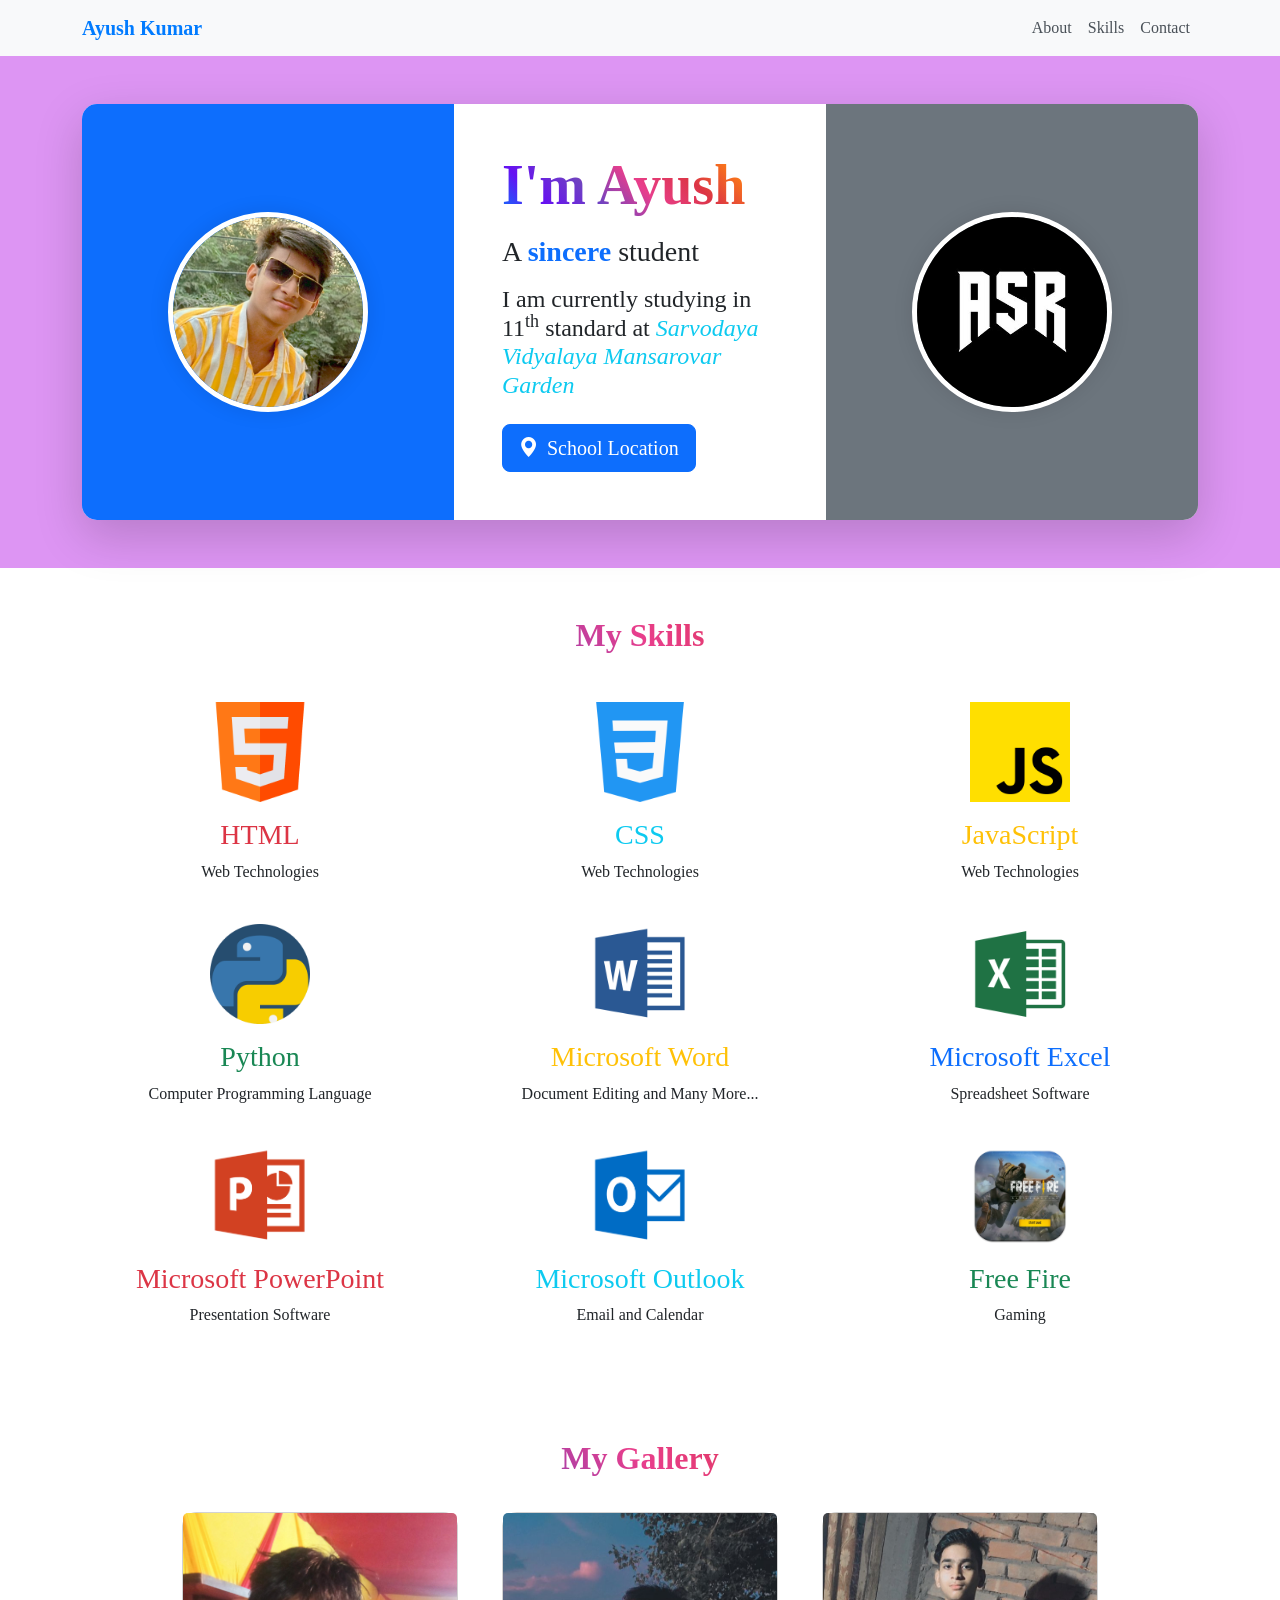
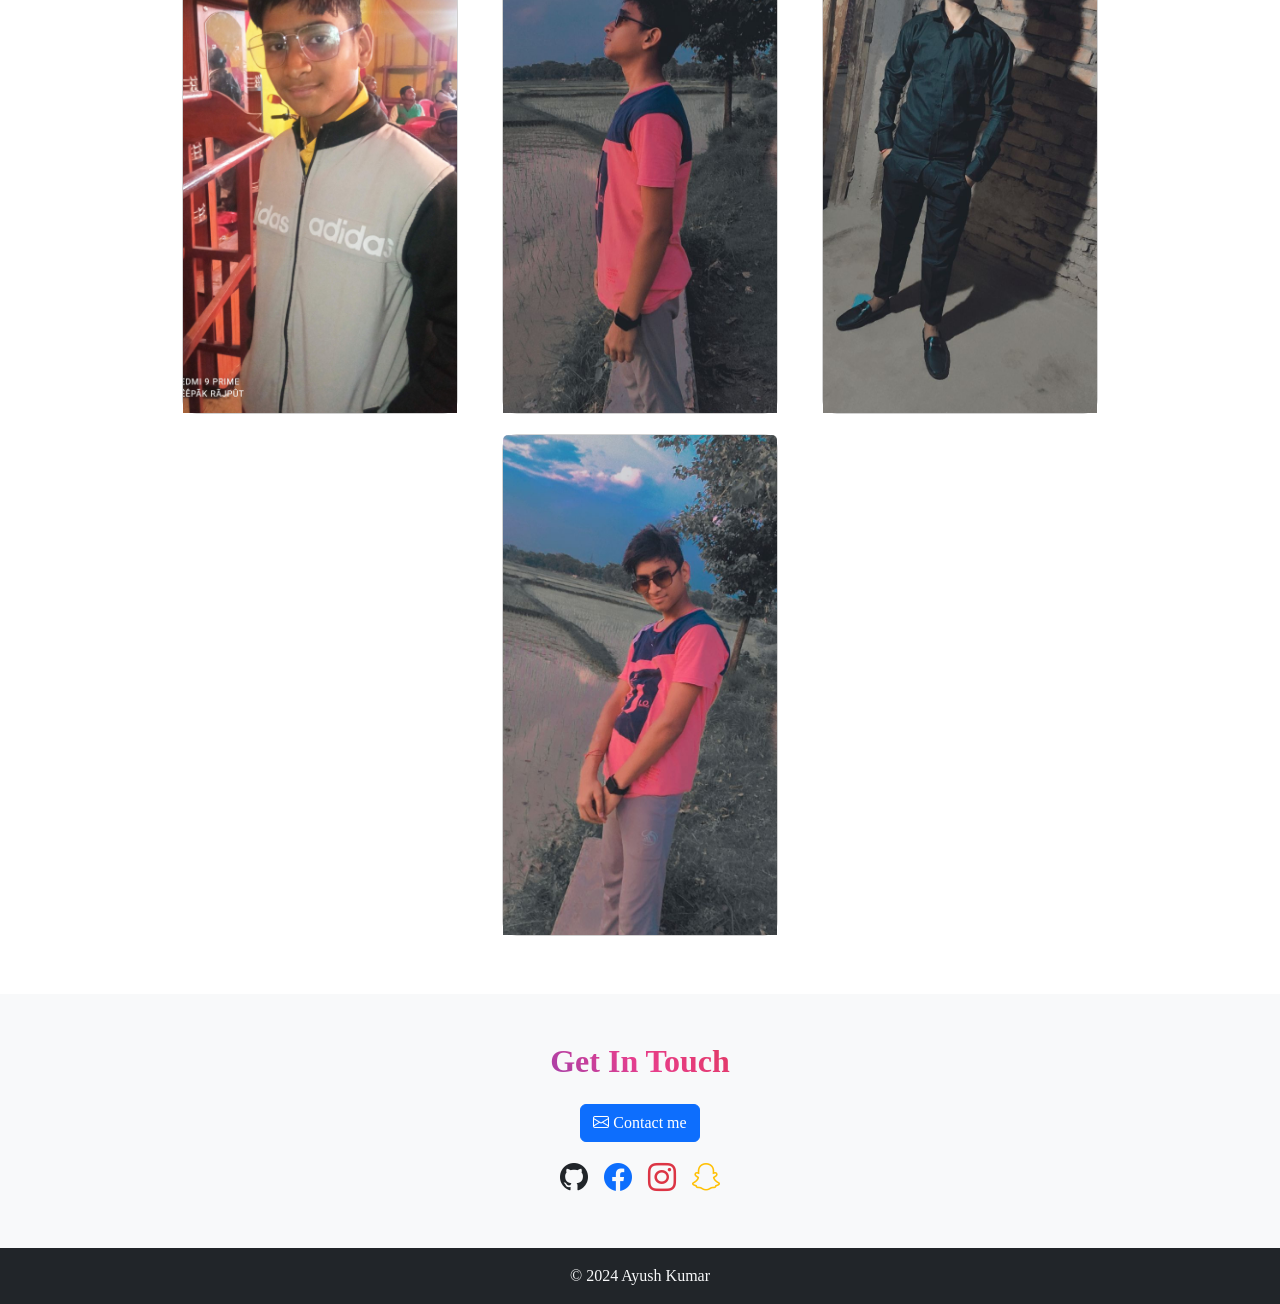
==== index.html @ f4c127ff "first Commit" ====
<!DOCTYPE html>
<html lang="en">

<head>
    <meta charset="UTF-8">
    <meta name="viewport" content="width=device-width, initial-scale=1.0">
    <title>Ayush Singh Rajput</title>
    <!-- Bootstrap CSS -->
    <link href="https://cdn.jsdelivr.net/npm/bootstrap@5.3.0-alpha1/dist/css/bootstrap.min.css" rel="stylesheet">
    <!-- Bootstrap Icons -->
    <link href="https://cdn.jsdelivr.net/npm/bootstrap-icons@1.7.2/font/bootstrap-icons.css" rel="stylesheet">
    <!-- Custom CSS -->
    <link rel="stylesheet" href="./css/style.css">
    <link rel="apple-touch-icon" sizes="180x180" href="./images/apple-touch-icon.png">
    <link rel="icon" type="image/png" sizes="32x32" href="./images/favicon-32x32.png">
    <link rel="icon" type="image/png" sizes="16x16" href="./images/favicon-16x16.png">
    <link rel="icon" type="image/ico" sizes="16x16" href="./images/favicon.ico">
    <link rel="manifest" href="./images/site.webmanifest">
</head>

<body>
    <nav class="navbar navbar-expand-lg navbar-light bg-light fixed-top">
        <div class="container">
            <a class="navbar-brand" href="">Ayush Kumar</a>
            <button class="navbar-toggler" type="button" data-bs-toggle="collapse" data-bs-target="#navbarNav">
                <span class="navbar-toggler-icon"></span>
            </button>
            <div class="collapse navbar-collapse" id="navbarNav">
                <ul class="navbar-nav ms-auto">
                    <li class="nav-item">
                        <a class="nav-link" href="#about">About</a>
                    </li>
                    <li class="nav-item">
                        <a class="nav-link" href="#skills">Skills</a>
                    </li>
                    <li class="nav-item">
                        <a class="nav-link" href="#contact">Contact</a>
                    </li>
                </ul>
            </div>
        </div>
    </nav>

    <section class="hero-section py-5" id="about">
        <div class="container">
            <div class="card shadow-lg border-0 overflow-hidden">
                <div class="card-body p-0">
                    <div class="row g-0">
                        <div class="col-md-4 bg-primary d-flex align-items-center justify-content-center p-4">
                            <img src="./images/profile.png" alt="Ayush Kumar"
                                class="profile-img img-fluid rounded-circle transition-scale">
                        </div>
                        <div class="col-md-4 p-5">
                            <h1 class="display-4 text-gradient mb-3 transition-slide-down">I'm Ayush</h1>
                            <p class="h3 mb-3 transition-slide-up">A <span class="fw-bold text-primary">sincere</span>
                                student</p>
                            <p class="h4 mb-4 transition-slide-up delay-1">
                                I am currently studying in 11<sup>th</sup> standard at
                                <em class="text-info">Sarvodaya Vidyalaya Mansarovar Garden</em>
                            </p>
                            <a href="https://maps.app.goo.gl/c1pUQCy3zZ9JSPF66"
                                class="btn btn-primary btn-lg transition-scale">
                                <i class="bi bi-geo-alt-fill me-2"></i>School Location
                            </a>
                        </div>
                        <div class="col-md-4 bg-secondary d-flex align-items-center justify-content-center p-4">
                            <img src="./images/asr.jpg" alt="Ayush Kumar"
                                class="profile-img img-fluid rounded-circle transition-scale">
                        </div>
                    </div>
                </div>
            </div>
        </div>
    </section>

    <section class="py-5" id="skills">
        <div class="container">
            <h2 class="text-center mb-5 text-gradient">My Skills</h2>
            <div class="row g-4">
                <div class="col-md-4 text-center">
                    <img src="./images/html.png" alt="HTML" class="skill-icon mb-3">
                    <h3 class="text-danger">HTML</h3>
                    <p>Web Technologies</p>
                </div>
                <div class="col-md-4 text-center">
                    <img src="./images/css-3.png" alt="CSS" class="skill-icon mb-3">
                    <h3 class="text-info">CSS</h3>
                    <p>Web Technologies</p>
                </div>
                <div class="col-md-4 text-center">
                    <img src="./images/js.png" alt="JavaScript" class="skill-icon mb-3">
                    <h3 class="text-warning">JavaScript</h3>
                    <p>Web Technologies</p>
                </div>
                <div class="col-md-4 text-center">
                    <img src="./images/python.png" alt="Python" class="skill-icon mb-3">
                    <h3 class="text-success">Python</h3>
                    <p>Computer Programming Language</p>
                </div>
                <div class="col-md-4 text-center">
                    <img src="./images/word.png" alt="Word" class="skill-icon mb-3">
                    <h3 class="text-warning">Microsoft Word</h3>
                    <p>Document Editing and Many More...</p>
                </div>
                <div class="col-md-4 text-center">
                    <img src="./images/excel.png" alt="Excel" class="skill-icon mb-3">
                    <h3 class="text-primary">Microsoft Excel</h3>
                    <p>Spreadsheet Software</p>
                </div>
                <div class="col-md-4 text-center">
                    <img src="./images/powerpoint.png" alt="PowerPoint" class="skill-icon mb-3">
                    <h3 class="text-danger">Microsoft PowerPoint</h3>
                    <p>Presentation Software</p>
                </div>
                <div class="col-md-4 text-center">
                    <img src="./images/outlook.png" alt="Outlook" class="skill-icon mb-3">
                    <h3 class="text-info">Microsoft Outlook</h3>
                    <p>Email and Calendar</p>
                </div>
                <div class="col-md-4 text-center">
                    <img src="./images/freefire.png" alt="Free Fire" class="skill-icon mb-3">
                    <h3 class="text-success">Free Fire</h3>
                    <p>Gaming</p>
                </div>
            </div>
        </div>
    </section>

    <section class="gallery py-5" id="gallery">
        <div class="container">
            <h2 class="text-center mb-5 text-gradient">My Gallery</h2>
            <div class="row g-4 justify-content-center" id="gallery-container">

            </div>
        </div>
    </section>

    <section class="bg-light py-5" id="contact">
        <div class="container text-center">
            <h2 class="mb-4 text-gradient">Get In Touch</h2>
            <a href="mailto:ayushkumar22102007@gmail.com" class="btn btn-primary mb-3">
                <i class="bi bi-envelope"></i> Contact me
            </a>
            <div class="d-flex justify-content-center">
                <a href="https://www.github.com/iayushrajput" class="me-3 text-dark"><i
                        class="bi bi-github fs-3"></i></a>
                <!-- <a href="https://www.linkedin.com/in/ideepakrajput" class="me-3 text-primary"><i
                        class="bi bi-linkedin fs-3"></i></a> -->
                <a href="https://www.facebook.com/harender.singht" class="me-3 text-primary"><i
                        class="bi bi-facebook fs-3"></i></a>
                <a href="https://www.instagram.com/i.ayushrajput" class="me-3 text-danger"><i
                        class="bi bi-instagram fs-3"></i></a>
                <a href="https://www.snapchat.com/ayushkumar20120" class="text-warning"><i
                        class="bi bi-snapchat fs-3"></i></a>
            </div>
        </div>
    </section>

    <footer class="bg-dark text-light text-center py-3">
        <p class="mb-0">&copy; 2024 Ayush Kumar</p>
    </footer>

    <!-- Bootstrap JS -->
    <script src="https://cdn.jsdelivr.net/npm/bootstrap@5.3.0-alpha1/dist/js/bootstrap.bundle.min.js"></script>
    <script>
        const galleryItems = [
            { src: './images/image00001.jpeg', title: 'Image 1', description: 'Description for Image 1' },
            { src: './images/image00002.jpeg', title: 'Image 2', description: 'Description for Image 2' },
            { src: './images/image00003.jpeg', title: 'Image 3', description: 'Description for Image 3' },
            { src: './images/image00004.jpeg', title: 'Image 4', description: 'Description for Image 4' },
        ];

        const galleryContainer = document.getElementById('gallery-container');

        galleryItems.forEach(item => {
            const galleryItem = document.createElement('div');
            galleryItem.className = 'gallery-item';
            galleryItem.innerHTML = `
                <div class="card h-100">
                    <img src="${item.src}" class="card-img-top" alt="${item.title}">
                </div>
            `;
            galleryContainer.appendChild(galleryItem);
        });
    </script>
</body>

</html>
---- css/style.css ----
body {
    font-family: 'Merriweather', serif;
    padding-top: 56px;
}

.skill-icon {
    font-size: 3rem;
    max-width: 100px;
    margin-bottom: 1rem;
}

.text-gradient {
    background: linear-gradient(45deg, #007bff, #6610f2, #6f42c1, #e83e8c, #dc3545, #fd7e14, #ffc107);
    -webkit-background-clip: text;
    background-clip: text;
    -webkit-text-fill-color: transparent;
    font-weight: bold;
}

.navbar-brand {
    font-weight: bold;
    color: #007bff !important;
}

.nav-link {
    color: #495057 !important;
    transition: color 0.3s ease;
}

.nav-link:hover {
    color: #007bff !important;
}

.hero-section,.header {
    background-color: #dd95f3;
}

.profile-img {
    max-width: 200px;
    border: 5px solid #fff;
    box-shadow: 0 0 20px rgba(0, 0, 0, 0.1);
}

.transition-scale {
    transition: transform 0.3s ease;
}

.transition-scale:hover {
    transform: scale(1.05);
}

.transition-slide-down {
    opacity: 0;
    transform: translateY(-20px);
    animation: slideDown 0.5s ease forwards;
}

.transition-slide-up {
    opacity: 0;
    transform: translateY(20px);
    animation: slideUp 0.5s ease forwards;
}

.delay-1 {
    animation-delay: 0.2s;
}

@keyframes slideDown {
    to {
        opacity: 1;
        transform: translateY(0);
    }
}

@keyframes slideUp {
    to {
        opacity: 1;
        transform: translateY(0);
    }
}

.card {
    border-radius: 15px;
    transition: box-shadow 0.3s ease;
}

.card:hover {
    box-shadow: 0 10px 30px rgba(0, 0, 0, 0.1);
}

.gallery-item {
    width: 300px;
    margin: 10px;
    transition: all 0.3s ease;
}

.gallery-item:hover {
    transform: translateY(-5px);
    box-shadow: 0 10px 20px rgba(0,0,0,0.1);
}

.gallery-item img {
    height: 500px;
    object-fit: cover;
}

.gallery-item .card-body {
    padding: 1rem;
}

.gallery-item .card-title {
    font-size: 1.1rem;
    margin-bottom: 0.5rem;
}

.gallery-item .card-text {
    font-size: 0.9rem;
    color: #6c757d;
}
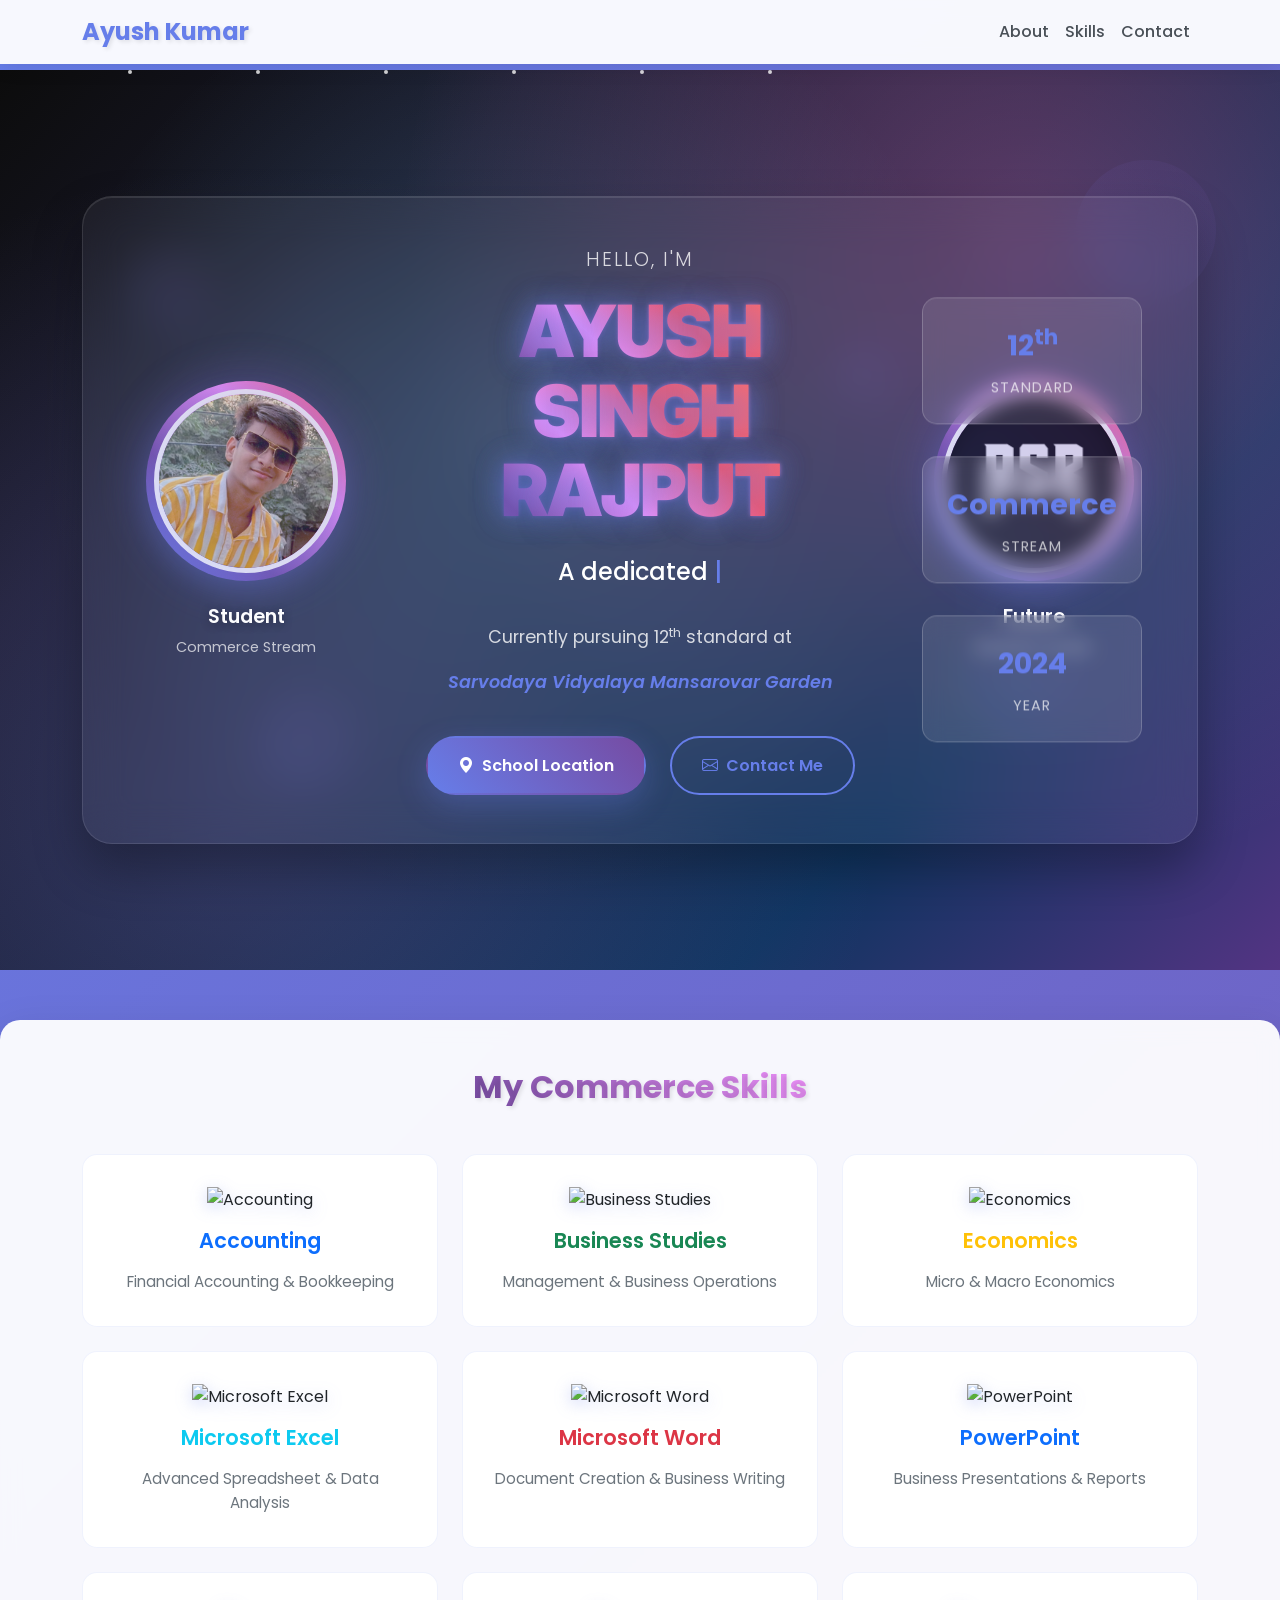
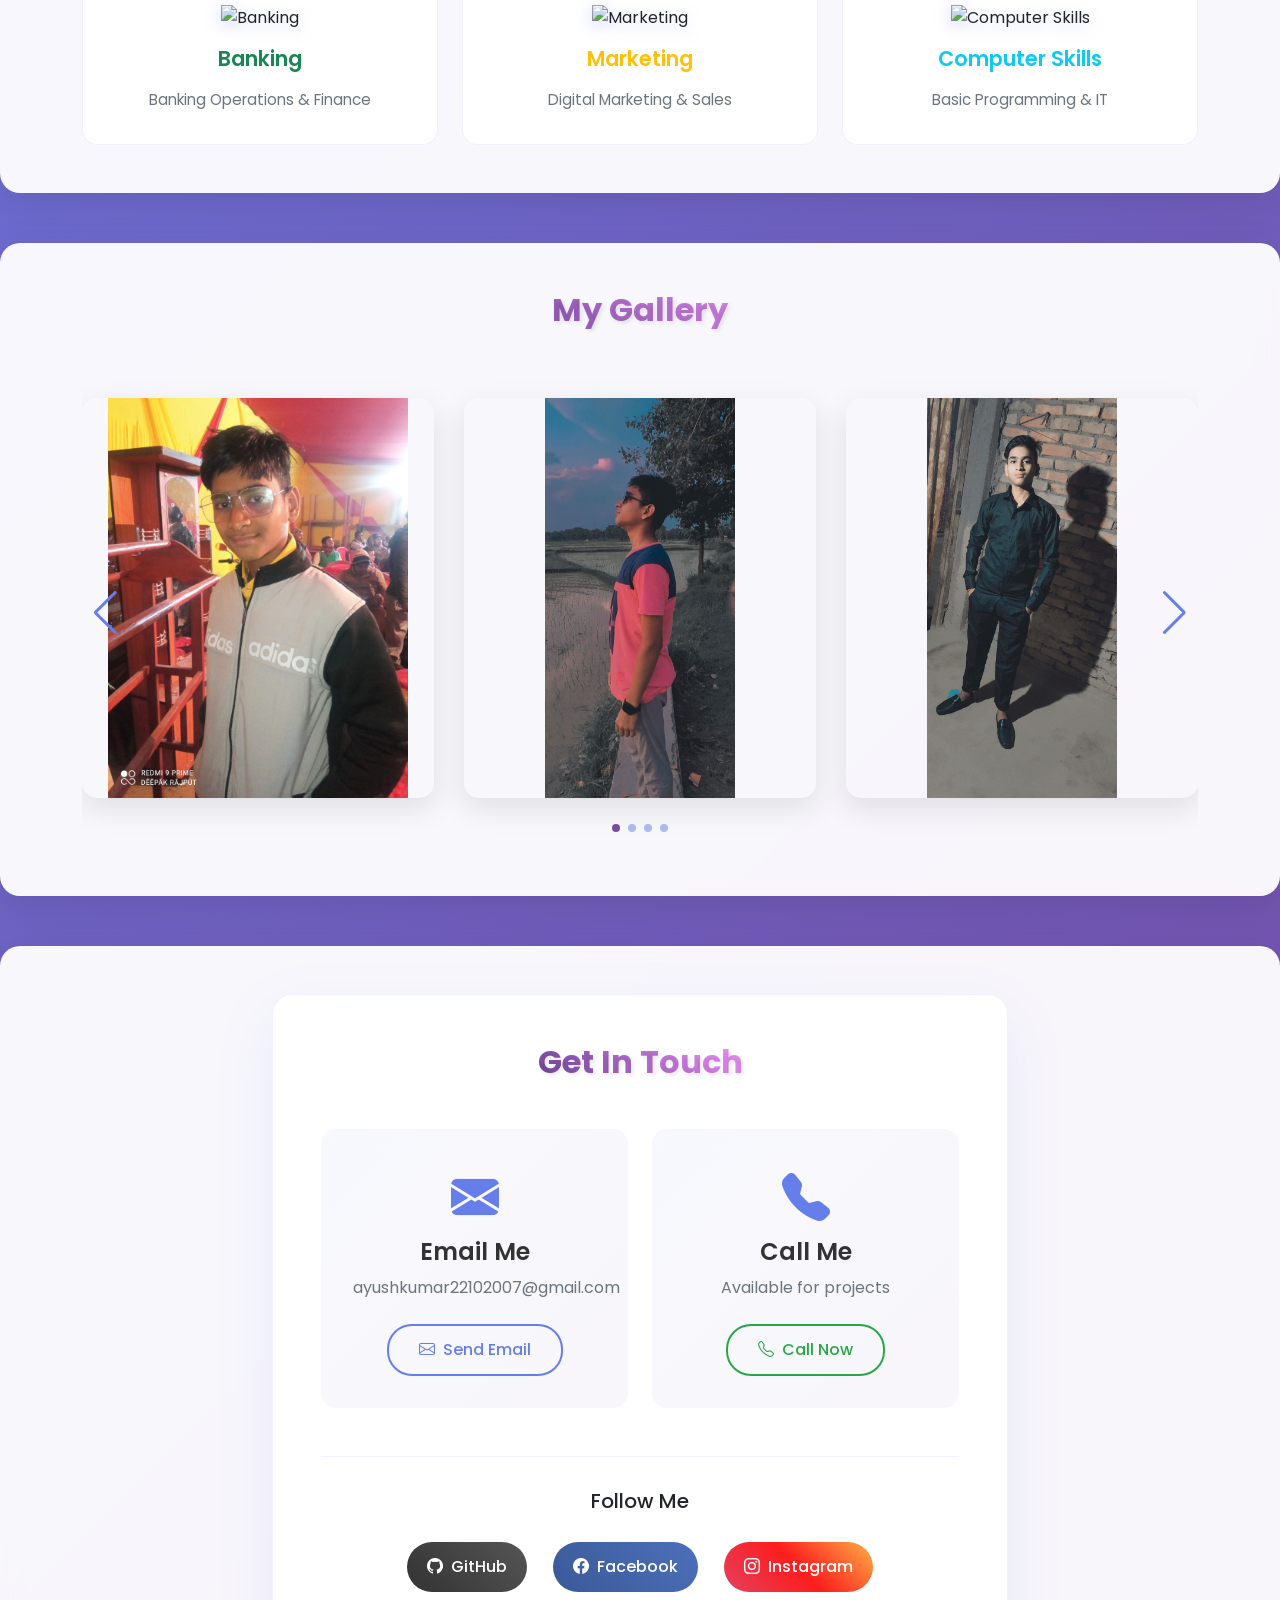
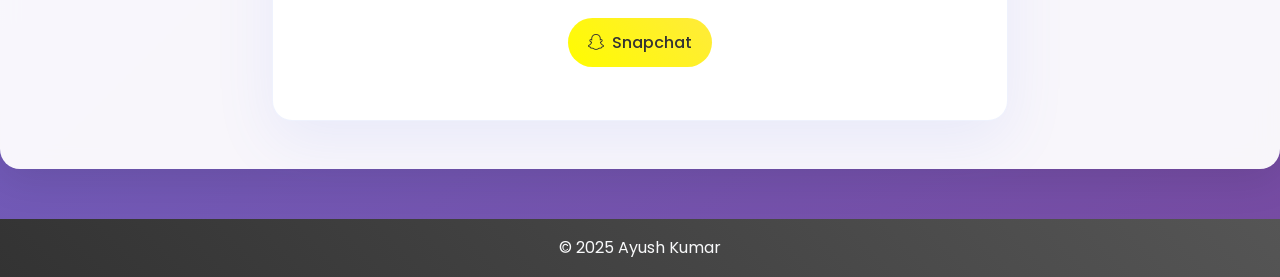
==== commit 0618ddcd: "Refactor index.html and style.css for improved design and functionality. Updated HTML structure, add" ====
--- a/index.html
+++ b/index.html
@@ -1,188 +1,451 @@
-<!DOCTYPE html>
-<html lang="en">
-
-<head>
-    <meta charset="UTF-8">
-    <meta name="viewport" content="width=device-width, initial-scale=1.0">
-    <title>Ayush Singh Rajput</title>
-    <!-- Bootstrap CSS -->
-    <link href="https://cdn.jsdelivr.net/npm/bootstrap@5.3.0-alpha1/dist/css/bootstrap.min.css" rel="stylesheet">
-    <!-- Bootstrap Icons -->
-    <link href="https://cdn.jsdelivr.net/npm/bootstrap-icons@1.7.2/font/bootstrap-icons.css" rel="stylesheet">
-    <!-- Custom CSS -->
-    <link rel="stylesheet" href="./css/style.css">
-    <link rel="apple-touch-icon" sizes="180x180" href="./images/apple-touch-icon.png">
-    <link rel="icon" type="image/png" sizes="32x32" href="./images/favicon-32x32.png">
-    <link rel="icon" type="image/png" sizes="16x16" href="./images/favicon-16x16.png">
-    <link rel="icon" type="image/ico" sizes="16x16" href="./images/favicon.ico">
-    <link rel="manifest" href="./images/site.webmanifest">
-</head>
-
-<body>
-    <nav class="navbar navbar-expand-lg navbar-light bg-light fixed-top">
-        <div class="container">
-            <a class="navbar-brand" href="">Ayush Kumar</a>
-            <button class="navbar-toggler" type="button" data-bs-toggle="collapse" data-bs-target="#navbarNav">
-                <span class="navbar-toggler-icon"></span>
-            </button>
-            <div class="collapse navbar-collapse" id="navbarNav">
-                <ul class="navbar-nav ms-auto">
-                    <li class="nav-item">
-                        <a class="nav-link" href="#about">About</a>
-                    </li>
-                    <li class="nav-item">
-                        <a class="nav-link" href="#skills">Skills</a>
-                    </li>
-                    <li class="nav-item">
-                        <a class="nav-link" href="#contact">Contact</a>
-                    </li>
-                </ul>
-            </div>
-        </div>
-    </nav>
-
-    <section class="hero-section py-5" id="about">
-        <div class="container">
-            <div class="card shadow-lg border-0 overflow-hidden">
-                <div class="card-body p-0">
-                    <div class="row g-0">
-                        <div class="col-md-4 bg-primary d-flex align-items-center justify-content-center p-4">
-                            <img src="./images/profile.png" alt="Ayush Kumar"
-                                class="profile-img img-fluid rounded-circle transition-scale">
-                        </div>
-                        <div class="col-md-4 p-5">
-                            <h1 class="display-4 text-gradient mb-3 transition-slide-down">I'm Ayush</h1>
-                            <p class="h3 mb-3 transition-slide-up">A <span class="fw-bold text-primary">sincere</span>
-                                student</p>
-                            <p class="h4 mb-4 transition-slide-up delay-1">
-                                I am currently studying in 11<sup>th</sup> standard at
-                                <em class="text-info">Sarvodaya Vidyalaya Mansarovar Garden</em>
-                            </p>
-                            <a href="https://maps.app.goo.gl/c1pUQCy3zZ9JSPF66"
-                                class="btn btn-primary btn-lg transition-scale">
-                                <i class="bi bi-geo-alt-fill me-2"></i>School Location
-                            </a>
-                        </div>
-                        <div class="col-md-4 bg-secondary d-flex align-items-center justify-content-center p-4">
-                            <img src="./images/asr.jpg" alt="Ayush Kumar"
-                                class="profile-img img-fluid rounded-circle transition-scale">
-                        </div>
-                    </div>
-                </div>
-            </div>
-        </div>
-    </section>
-
-    <section class="py-5" id="skills">
-        <div class="container">
-            <h2 class="text-center mb-5 text-gradient">My Skills</h2>
-            <div class="row g-4">
-                <div class="col-md-4 text-center">
-                    <img src="./images/html.png" alt="HTML" class="skill-icon mb-3">
-                    <h3 class="text-danger">HTML</h3>
-                    <p>Web Technologies</p>
-                </div>
-                <div class="col-md-4 text-center">
-                    <img src="./images/css-3.png" alt="CSS" class="skill-icon mb-3">
-                    <h3 class="text-info">CSS</h3>
-                    <p>Web Technologies</p>
-                </div>
-                <div class="col-md-4 text-center">
-                    <img src="./images/js.png" alt="JavaScript" class="skill-icon mb-3">
-                    <h3 class="text-warning">JavaScript</h3>
-                    <p>Web Technologies</p>
-                </div>
-                <div class="col-md-4 text-center">
-                    <img src="./images/python.png" alt="Python" class="skill-icon mb-3">
-                    <h3 class="text-success">Python</h3>
-                    <p>Computer Programming Language</p>
-                </div>
-                <div class="col-md-4 text-center">
-                    <img src="./images/word.png" alt="Word" class="skill-icon mb-3">
-                    <h3 class="text-warning">Microsoft Word</h3>
-                    <p>Document Editing and Many More...</p>
-                </div>
-                <div class="col-md-4 text-center">
-                    <img src="./images/excel.png" alt="Excel" class="skill-icon mb-3">
-                    <h3 class="text-primary">Microsoft Excel</h3>
-                    <p>Spreadsheet Software</p>
-                </div>
-                <div class="col-md-4 text-center">
-                    <img src="./images/powerpoint.png" alt="PowerPoint" class="skill-icon mb-3">
-                    <h3 class="text-danger">Microsoft PowerPoint</h3>
-                    <p>Presentation Software</p>
-                </div>
-                <div class="col-md-4 text-center">
-                    <img src="./images/outlook.png" alt="Outlook" class="skill-icon mb-3">
-                    <h3 class="text-info">Microsoft Outlook</h3>
-                    <p>Email and Calendar</p>
-                </div>
-                <div class="col-md-4 text-center">
-                    <img src="./images/freefire.png" alt="Free Fire" class="skill-icon mb-3">
-                    <h3 class="text-success">Free Fire</h3>
-                    <p>Gaming</p>
-                </div>
-            </div>
-        </div>
-    </section>
-
-    <section class="gallery py-5" id="gallery">
-        <div class="container">
-            <h2 class="text-center mb-5 text-gradient">My Gallery</h2>
-            <div class="row g-4 justify-content-center" id="gallery-container">
-
-            </div>
-        </div>
-    </section>
-
-    <section class="bg-light py-5" id="contact">
-        <div class="container text-center">
-            <h2 class="mb-4 text-gradient">Get In Touch</h2>
-            <a href="mailto:ayushkumar22102007@gmail.com" class="btn btn-primary mb-3">
-                <i class="bi bi-envelope"></i> Contact me
-            </a>
-            <div class="d-flex justify-content-center">
-                <a href="https://www.github.com/iayushrajput" class="me-3 text-dark"><i
-                        class="bi bi-github fs-3"></i></a>
-                <!-- <a href="https://www.linkedin.com/in/ideepakrajput" class="me-3 text-primary"><i
-                        class="bi bi-linkedin fs-3"></i></a> -->
-                <a href="https://www.facebook.com/harender.singht" class="me-3 text-primary"><i
-                        class="bi bi-facebook fs-3"></i></a>
-                <a href="https://www.instagram.com/i.ayushrajput" class="me-3 text-danger"><i
-                        class="bi bi-instagram fs-3"></i></a>
-                <a href="https://www.snapchat.com/ayushkumar20120" class="text-warning"><i
-                        class="bi bi-snapchat fs-3"></i></a>
-            </div>
-        </div>
-    </section>
-
-    <footer class="bg-dark text-light text-center py-3">
-        <p class="mb-0">&copy; 2024 Ayush Kumar</p>
-    </footer>
-
-    <!-- Bootstrap JS -->
-    <script src="https://cdn.jsdelivr.net/npm/bootstrap@5.3.0-alpha1/dist/js/bootstrap.bundle.min.js"></script>
-    <script>
-        const galleryItems = [
-            { src: './images/image00001.jpeg', title: 'Image 1', description: 'Description for Image 1' },
-            { src: './images/image00002.jpeg', title: 'Image 2', description: 'Description for Image 2' },
-            { src: './images/image00003.jpeg', title: 'Image 3', description: 'Description for Image 3' },
-            { src: './images/image00004.jpeg', title: 'Image 4', description: 'Description for Image 4' },
-        ];
-
-        const galleryContainer = document.getElementById('gallery-container');
-
-        galleryItems.forEach(item => {
-            const galleryItem = document.createElement('div');
-            galleryItem.className = 'gallery-item';
-            galleryItem.innerHTML = `
-                <div class="card h-100">
-                    <img src="${item.src}" class="card-img-top" alt="${item.title}">
-                </div>
-            `;
-            galleryContainer.appendChild(galleryItem);
-        });
-    </script>
-</body>
-
+<!DOCTYPE html>
+<html lang="en">
+
+<head>
+    <meta charset="UTF-8">
+    <meta name="viewport" content="width=device-width, initial-scale=1.0">
+    <title>Ayush Singh Rajput - Commerce Student</title>
+    <!-- Google Fonts -->
+    <link href="https://fonts.googleapis.com/css2?family=Poppins:wght@300;400;500;600;700;800&family=Inter:wght@300;400;500;600;700;800;900&family=Dancing+Script:wght@400;500;600;700&family=Orbitron:wght@400;500;600;700;800;900&family=Fredoka+One&display=swap" rel="stylesheet">
+    <!-- Bootstrap CSS -->
+    <link href="https://cdn.jsdelivr.net/npm/bootstrap@5.3.0-alpha1/dist/css/bootstrap.min.css" rel="stylesheet">
+    <!-- Bootstrap Icons -->
+    <link href="https://cdn.jsdelivr.net/npm/bootstrap-icons@1.7.2/font/bootstrap-icons.css" rel="stylesheet">
+    <!-- Swiper CSS -->
+    <link rel="stylesheet" href="https://cdn.jsdelivr.net/npm/swiper@11/swiper-bundle.min.css">
+    <!-- Custom CSS -->
+    <link rel="stylesheet" href="./css/style.css">
+    <link rel="apple-touch-icon" sizes="180x180" href="./images/apple-touch-icon.png">
+    <link rel="icon" type="image/png" sizes="32x32" href="./images/favicon-32x32.png">
+    <link rel="icon" type="image/png" sizes="16x16" href="./images/favicon-16x16.png">
+    <link rel="icon" type="image/ico" sizes="16x16" href="./images/favicon.ico">
+    <link rel="manifest" href="./images/site.webmanifest">
+</head>
+
+<body>
+    <nav class="navbar navbar-expand-lg navbar-light bg-light fixed-top">
+        <div class="container">
+            <a class="navbar-brand" href="">Ayush Kumar</a>
+            <button class="navbar-toggler" type="button" data-bs-toggle="collapse" data-bs-target="#navbarNav">
+                <span class="navbar-toggler-icon"></span>
+            </button>
+            <div class="collapse navbar-collapse" id="navbarNav">
+                <ul class="navbar-nav ms-auto">
+                    <li class="nav-item">
+                        <a class="nav-link" href="#about">About</a>
+                    </li>
+                    <li class="nav-item">
+                        <a class="nav-link" href="#skills">Skills</a>
+                    </li>
+                    <li class="nav-item">
+                        <a class="nav-link" href="#contact">Contact</a>
+                    </li>
+                </ul>
+            </div>
+        </div>
+    </nav>
+
+    <section class="hero-section py-5" id="about">
+        <!-- Animated Background Elements -->
+        <div class="hero-bg-elements">
+            <div class="floating-shapes">
+                <div class="shape shape-1"></div>
+                <div class="shape shape-2"></div>
+                <div class="shape shape-3"></div>
+                <div class="shape shape-4"></div>
+                <div class="shape shape-5"></div>
+            </div>
+            <div class="particles">
+                <div class="particle"></div>
+                <div class="particle"></div>
+                <div class="particle"></div>
+                <div class="particle"></div>
+                <div class="particle"></div>
+                <div class="particle"></div>
+            </div>
+        </div>
+        
+        <div class="container">
+            <div class="hero-content">
+                <!-- Main Hero Card -->
+                <div class="hero-card">
+                    <div class="hero-card-inner">
+                        <!-- Left Profile Section -->
+                        <div class="profile-section">
+                            <div class="profile-container">
+                                <div class="profile-ring">
+                                    <div class="profile-ring-inner">
+                                        <img src="./images/profile.png" alt="Ayush Kumar" class="profile-img">
+                                    </div>
+                                    <div class="profile-glow"></div>
+                                </div>
+                                <div class="profile-info">
+                                    <h3 class="profile-title">Student</h3>
+                                    <p class="profile-subtitle">Commerce Stream</p>
+                                </div>
+                            </div>
+                        </div>
+                        
+                        <!-- Center Content Section -->
+                        <div class="content-section">
+                            <div class="content-wrapper">
+                                <div class="greeting-text">
+                                    <span class="greeting">Hello, I'm</span>
+                                </div>
+                                <h1 class="hero-title">
+                                    <span class="title-line" data-text="AYUSH">AYUSH</span>
+                                    <span class="title-line" data-text="SINGH RAJPUT">SINGH RAJPUT</span>
+                                </h1>
+                                <div class="hero-subtitle">
+                                    <span class="typing-text">A dedicated Commerce Student</span>
+                                </div>
+                                <div class="hero-description">
+                                    <p>Currently pursuing 12<sup>th</sup> standard at</p>
+                                    <p class="school-name">Sarvodaya Vidyalaya Mansarovar Garden</p>
+                                </div>
+                                <div class="hero-actions">
+                                    <a href="https://maps.app.goo.gl/c1pUQCy3zZ9JSPF66" class="btn-hero primary">
+                                        <i class="bi bi-geo-alt-fill"></i>
+                                        <span>School Location</span>
+                                        <div class="btn-glow"></div>
+                                    </a>
+                                    <a href="#contact" class="btn-hero secondary">
+                                        <i class="bi bi-envelope"></i>
+                                        <span>Contact Me</span>
+                                    </a>
+                                </div>
+                            </div>
+                        </div>
+                        
+                        <!-- Right Profile Section -->
+                        <div class="profile-section">
+                            <div class="profile-container">
+                                <div class="profile-ring">
+                                    <div class="profile-ring-inner">
+                                        <img src="./images/asr.jpg" alt="Ayush Kumar" class="profile-img">
+                                    </div>
+                                    <div class="profile-glow"></div>
+                                </div>
+                                <div class="profile-info">
+                                    <h3 class="profile-title">Future</h3>
+                                    <p class="profile-subtitle">Business Leader</p>
+                                </div>
+                            </div>
+                        </div>
+                    </div>
+                </div>
+                
+                <!-- Floating Stats -->
+                <div class="floating-stats">
+                    <div class="stat-item">
+                        <div class="stat-number">12<sup>th</sup></div>
+                        <div class="stat-label">Standard</div>
+                    </div>
+                    <div class="stat-item">
+                        <div class="stat-number">Commerce</div>
+                        <div class="stat-label">Stream</div>
+                    </div>
+                    <div class="stat-item">
+                        <div class="stat-number">2024</div>
+                        <div class="stat-label">Year</div>
+                    </div>
+                </div>
+            </div>
+        </div>
+    </section>
+
+    <section class="py-5" id="skills">
+        <div class="container">
+            <h2 class="text-center mb-5 text-gradient">My Commerce Skills</h2>
+            <div class="row g-4">
+                <div class="col-lg-4 col-md-6 text-center">
+                    <div class="skill-card">
+                        <img src="https://cdn-icons-png.flaticon.com/512/1055/1055687.png" alt="Accounting" class="skill-icon">
+                        <h3 class="text-primary">Accounting</h3>
+                        <p>Financial Accounting & Bookkeeping</p>
+                    </div>
+                </div>
+                <div class="col-lg-4 col-md-6 text-center">
+                    <div class="skill-card">
+                        <img src="https://cdn-icons-png.flaticon.com/512/2920/2920277.png" alt="Business Studies" class="skill-icon">
+                        <h3 class="text-success">Business Studies</h3>
+                        <p>Management & Business Operations</p>
+                    </div>
+                </div>
+                <div class="col-lg-4 col-md-6 text-center">
+                    <div class="skill-card">
+                        <img src="https://cdn-icons-png.flaticon.com/512/1570/1570887.png" alt="Economics" class="skill-icon">
+                        <h3 class="text-warning">Economics</h3>
+                        <p>Micro & Macro Economics</p>
+                    </div>
+                </div>
+                <div class="col-lg-4 col-md-6 text-center">
+                    <div class="skill-card">
+                        <img src="https://cdn-icons-png.flaticon.com/512/732/732220.png" alt="Microsoft Excel" class="skill-icon">
+                        <h3 class="text-info">Microsoft Excel</h3>
+                        <p>Advanced Spreadsheet & Data Analysis</p>
+                    </div>
+                </div>
+                <div class="col-lg-4 col-md-6 text-center">
+                    <div class="skill-card">
+                        <img src="https://cdn-icons-png.flaticon.com/512/888/888882.png" alt="Microsoft Word" class="skill-icon">
+                        <h3 class="text-danger">Microsoft Word</h3>
+                        <p>Document Creation & Business Writing</p>
+                    </div>
+                </div>
+                <div class="col-lg-4 col-md-6 text-center">
+                    <div class="skill-card">
+                        <img src="https://cdn-icons-png.flaticon.com/512/888/888883.png" alt="PowerPoint" class="skill-icon">
+                        <h3 class="text-primary">PowerPoint</h3>
+                        <p>Business Presentations & Reports</p>
+                    </div>
+                </div>
+                <div class="col-lg-4 col-md-6 text-center">
+                    <div class="skill-card">
+                        <img src="https://cdn-icons-png.flaticon.com/512/1570/1570888.png" alt="Banking" class="skill-icon">
+                        <h3 class="text-success">Banking</h3>
+                        <p>Banking Operations & Finance</p>
+                    </div>
+                </div>
+                <div class="col-lg-4 col-md-6 text-center">
+                    <div class="skill-card">
+                        <img src="https://cdn-icons-png.flaticon.com/512/1055/1055688.png" alt="Marketing" class="skill-icon">
+                        <h3 class="text-warning">Marketing</h3>
+                        <p>Digital Marketing & Sales</p>
+                    </div>
+                </div>
+                <div class="col-lg-4 col-md-6 text-center">
+                    <div class="skill-card">
+                        <img src="https://cdn-icons-png.flaticon.com/512/1055/1055689.png" alt="Computer Skills" class="skill-icon">
+                        <h3 class="text-info">Computer Skills</h3>
+                        <p>Basic Programming & IT</p>
+                    </div>
+                </div>
+            </div>
+        </div>
+    </section>
+
+    <section class="gallery py-5" id="gallery">
+        <div class="container">
+            <h2 class="text-center mb-5 text-gradient">My Gallery</h2>
+            <div class="swiper gallery-swiper">
+                <div class="swiper-wrapper">
+                    <div class="swiper-slide">
+                        <div class="gallery-item">
+                            <img src="./images/image00001.jpeg" alt="Gallery Image 1" class="img-fluid">
+                            <div class="gallery-overlay">
+                                <h5>Memories</h5>
+                                <p>Beautiful moments captured</p>
+                            </div>
+                        </div>
+                    </div>
+                    <div class="swiper-slide">
+                        <div class="gallery-item">
+                            <img src="./images/image00002.jpeg" alt="Gallery Image 2" class="img-fluid">
+                            <div class="gallery-overlay">
+                                <h5>Adventures</h5>
+                                <p>Exciting experiences</p>
+                            </div>
+                        </div>
+                    </div>
+                    <div class="swiper-slide">
+                        <div class="gallery-item">
+                            <img src="./images/image00003.jpeg" alt="Gallery Image 3" class="img-fluid">
+                            <div class="gallery-overlay">
+                                <h5>Friends</h5>
+                                <p>Great times with friends</p>
+                            </div>
+                        </div>
+                    </div>
+                    <div class="swiper-slide">
+                        <div class="gallery-item">
+                            <img src="./images/image00004.jpeg" alt="Gallery Image 4" class="img-fluid">
+                            <div class="gallery-overlay">
+                                <h5>School Life</h5>
+                                <p>Memorable school moments</p>
+                            </div>
+                        </div>
+                    </div>
+                </div>
+                <div class="swiper-pagination"></div>
+                <div class="swiper-button-next"></div>
+                <div class="swiper-button-prev"></div>
+            </div>
+        </div>
+    </section>
+
+    <section class="contact-section py-5" id="contact">
+        <div class="container">
+            <div class="row justify-content-center">
+                <div class="col-lg-8">
+                    <div class="contact-card">
+                        <h2 class="text-center mb-5 text-gradient">Get In Touch</h2>
+                        <div class="row g-4">
+                            <div class="col-md-6 text-center">
+                                <div class="contact-item">
+                                    <i class="bi bi-envelope-fill contact-icon"></i>
+                                    <h4>Email Me</h4>
+                                    <p>ayushkumar22102007@gmail.com</p>
+                                    <a href="mailto:ayushkumar22102007@gmail.com" class="btn btn-outline-primary">
+                                        <i class="bi bi-envelope me-2"></i>Send Email
+                                    </a>
+                                </div>
+                            </div>
+                            <div class="col-md-6 text-center">
+                                <div class="contact-item">
+                                    <i class="bi bi-telephone-fill contact-icon"></i>
+                                    <h4>Call Me</h4>
+                                    <p>Available for projects</p>
+                                    <a href="tel:+919211343249" class="btn btn-outline-success">
+                                        <i class="bi bi-telephone me-2"></i>Call Now
+                                    </a>
+                                </div>
+                            </div>
+                        </div>
+                        <div class="social-links mt-5">
+                            <h5 class="text-center mb-4">Follow Me</h5>
+                            <div class="d-flex justify-content-center flex-wrap gap-3">
+                                <a href="https://www.github.com/iayushrajput" class="social-link github">
+                                    <i class="bi bi-github"></i>
+                                    <span>GitHub</span>
+                                </a>
+                                <a href="https://www.facebook.com/harender.singht" class="social-link facebook">
+                                    <i class="bi bi-facebook"></i>
+                                    <span>Facebook</span>
+                                </a>
+                                <a href="https://www.instagram.com/i.ayushrajput" class="social-link instagram">
+                                    <i class="bi bi-instagram"></i>
+                                    <span>Instagram</span>
+                                </a>
+                                <a href="https://www.snapchat.com/ayushkumar20120" class="social-link snapchat">
+                                    <i class="bi bi-snapchat"></i>
+                                    <span>Snapchat</span>
+                                </a>
+                            </div>
+                        </div>
+                    </div>
+                </div>
+            </div>
+        </div>
+    </section>
+
+    <footer class="bg-dark text-light text-center py-3">
+        <p class="mb-0">&copy; 2025 Ayush Kumar</p>
+    </footer>
+
+    <!-- Bootstrap JS -->
+    <script src="https://cdn.jsdelivr.net/npm/bootstrap@5.3.0-alpha1/dist/js/bootstrap.bundle.min.js"></script>
+    <!-- Swiper JS -->
+    <script src="https://cdn.jsdelivr.net/npm/swiper@11/swiper-bundle.min.js"></script>
+    <script>
+        // Initialize Swiper
+        const swiper = new Swiper('.gallery-swiper', {
+            slidesPerView: 1,
+            spaceBetween: 30,
+            loop: true,
+            autoplay: {
+                delay: 3000,
+                disableOnInteraction: false,
+            },
+            pagination: {
+                el: '.swiper-pagination',
+                clickable: true,
+            },
+            navigation: {
+                nextEl: '.swiper-button-next',
+                prevEl: '.swiper-button-prev',
+            },
+            breakpoints: {
+                768: {
+                    slidesPerView: 2,
+                },
+                1024: {
+                    slidesPerView: 3,
+                },
+            },
+        });
+
+        // Smooth scrolling for navigation links
+        document.querySelectorAll('a[href^="#"]').forEach(anchor => {
+            anchor.addEventListener('click', function (e) {
+                e.preventDefault();
+                const target = document.querySelector(this.getAttribute('href'));
+                if (target) {
+                    target.scrollIntoView({
+                        behavior: 'smooth',
+                        block: 'start'
+                    });
+                }
+            });
+        });
+
+        // Add scroll effect to navbar
+        window.addEventListener('scroll', function() {
+            const navbar = document.querySelector('.navbar');
+            if (window.scrollY > 50) {
+                navbar.classList.add('navbar-scrolled');
+            } else {
+                navbar.classList.remove('navbar-scrolled');
+            }
+        });
+
+        // Futuristic typing effect
+        function typeWriter(element, text, speed = 100) {
+            let i = 0;
+            element.innerHTML = '';
+            
+            function type() {
+                if (i < text.length) {
+                    element.innerHTML += text.charAt(i);
+                    i++;
+                    setTimeout(type, speed);
+                }
+            }
+            type();
+        }
+
+        // Initialize typing effect when page loads
+        window.addEventListener('load', function() {
+            const typingElement = document.querySelector('.typing-text');
+            if (typingElement) {
+                const text = typingElement.textContent;
+                typeWriter(typingElement, text, 150);
+            }
+        });
+
+        // Add parallax effect to floating shapes
+        window.addEventListener('scroll', function() {
+            const scrolled = window.pageYOffset;
+            const shapes = document.querySelectorAll('.shape');
+            
+            shapes.forEach((shape, index) => {
+                const speed = 0.5 + (index * 0.1);
+                shape.style.transform = `translateY(${scrolled * speed}px) rotate(${scrolled * 0.1}deg)`;
+            });
+        });
+
+        // Add mouse movement effect to hero card
+        const heroCard = document.querySelector('.hero-card');
+        if (heroCard) {
+            heroCard.addEventListener('mousemove', function(e) {
+                const rect = heroCard.getBoundingClientRect();
+                const x = e.clientX - rect.left;
+                const y = e.clientY - rect.top;
+                
+                const centerX = rect.width / 2;
+                const centerY = rect.height / 2;
+                
+                const rotateX = (y - centerY) / 10;
+                const rotateY = (centerX - x) / 10;
+                
+                heroCard.style.transform = `perspective(1000px) rotateX(${rotateX}deg) rotateY(${rotateY}deg)`;
+            });
+            
+            heroCard.addEventListener('mouseleave', function() {
+                heroCard.style.transform = 'perspective(1000px) rotateX(0deg) rotateY(0deg)';
+            });
+        }
+    </script>
+</body>
+
 </html>
--- a/css/style.css
+++ b/css/style.css
@@ -1,119 +1,1109 @@
-body {
-    font-family: 'Merriweather', serif;
-    padding-top: 56px;
-}
-
-.skill-icon {
-    font-size: 3rem;
-    max-width: 100px;
-    margin-bottom: 1rem;
-}
-
-.text-gradient {
-    background: linear-gradient(45deg, #007bff, #6610f2, #6f42c1, #e83e8c, #dc3545, #fd7e14, #ffc107);
-    -webkit-background-clip: text;
-    background-clip: text;
-    -webkit-text-fill-color: transparent;
-    font-weight: bold;
-}
-
-.navbar-brand {
-    font-weight: bold;
-    color: #007bff !important;
-}
-
-.nav-link {
-    color: #495057 !important;
-    transition: color 0.3s ease;
-}
-
-.nav-link:hover {
-    color: #007bff !important;
-}
-
-.hero-section,.header {
-    background-color: #dd95f3;
-}
-
-.profile-img {
-    max-width: 200px;
-    border: 5px solid #fff;
-    box-shadow: 0 0 20px rgba(0, 0, 0, 0.1);
-}
-
-.transition-scale {
-    transition: transform 0.3s ease;
-}
-
-.transition-scale:hover {
-    transform: scale(1.05);
-}
-
-.transition-slide-down {
-    opacity: 0;
-    transform: translateY(-20px);
-    animation: slideDown 0.5s ease forwards;
-}
-
-.transition-slide-up {
-    opacity: 0;
-    transform: translateY(20px);
-    animation: slideUp 0.5s ease forwards;
-}
-
-.delay-1 {
-    animation-delay: 0.2s;
-}
-
-@keyframes slideDown {
-    to {
-        opacity: 1;
-        transform: translateY(0);
-    }
-}
-
-@keyframes slideUp {
-    to {
-        opacity: 1;
-        transform: translateY(0);
-    }
-}
-
-.card {
-    border-radius: 15px;
-    transition: box-shadow 0.3s ease;
-}
-
-.card:hover {
-    box-shadow: 0 10px 30px rgba(0, 0, 0, 0.1);
-}
-
-.gallery-item {
-    width: 300px;
-    margin: 10px;
-    transition: all 0.3s ease;
-}
-
-.gallery-item:hover {
-    transform: translateY(-5px);
-    box-shadow: 0 10px 20px rgba(0,0,0,0.1);
-}
-
-.gallery-item img {
-    height: 500px;
-    object-fit: cover;
-}
-
-.gallery-item .card-body {
-    padding: 1rem;
-}
-
-.gallery-item .card-title {
-    font-size: 1.1rem;
-    margin-bottom: 0.5rem;
-}
-
-.gallery-item .card-text {
-    font-size: 0.9rem;
-    color: #6c757d;
+/* Import Google Fonts */
+@import url('https://fonts.googleapis.com/css2?family=Poppins:wght@300;400;500;600;700;800&family=Inter:wght@300;400;500;600;700&display=swap');
+
+/* Global Styles */
+* {
+    margin: 0;
+    padding: 0;
+    box-sizing: border-box;
+}
+
+body {
+    font-family: 'Poppins', sans-serif;
+    padding-top: 70px;
+    background: linear-gradient(135deg, #667eea 0%, #764ba2 100%);
+    min-height: 100vh;
+    line-height: 1.6;
+}
+
+/* Custom Scrollbar */
+::-webkit-scrollbar {
+    width: 8px;
+}
+
+::-webkit-scrollbar-track {
+    background: #f1f1f1;
+}
+
+::-webkit-scrollbar-thumb {
+    background: linear-gradient(45deg, #667eea, #764ba2);
+    border-radius: 10px;
+}
+
+::-webkit-scrollbar-thumb:hover {
+    background: linear-gradient(45deg, #764ba2, #667eea);
+}
+
+/* Navbar Styles */
+.navbar {
+    background: rgba(255, 255, 255, 0.95) !important;
+    backdrop-filter: blur(10px);
+    box-shadow: 0 2px 20px rgba(0, 0, 0, 0.1);
+    transition: all 0.3s ease;
+}
+
+.navbar-scrolled {
+    background: rgba(255, 255, 255, 0.98) !important;
+    box-shadow: 0 2px 30px rgba(0, 0, 0, 0.15);
+}
+
+.navbar-brand {
+    font-weight: 700;
+    font-size: 1.5rem;
+    color: #667eea !important;
+    text-shadow: 2px 2px 4px rgba(0, 0, 0, 0.1);
+}
+
+.nav-link {
+    color: #495057 !important;
+    font-weight: 500;
+    transition: all 0.3s ease;
+    position: relative;
+}
+
+.nav-link:hover {
+    color: #667eea !important;
+    transform: translateY(-2px);
+}
+
+.nav-link::after {
+    content: '';
+    position: absolute;
+    width: 0;
+    height: 2px;
+    bottom: -5px;
+    left: 50%;
+    background: linear-gradient(45deg, #667eea, #764ba2);
+    transition: all 0.3s ease;
+    transform: translateX(-50%);
+}
+
+.nav-link:hover::after {
+    width: 100%;
+}
+
+/* Futuristic Hero Section */
+.hero-section {
+    background: linear-gradient(135deg, #0c0c0c 0%, #1a1a2e 25%, #16213e 50%, #0f3460 75%, #533483 100%);
+    padding: 120px 0;
+    position: relative;
+    overflow: hidden;
+    min-height: 100vh;
+    display: flex;
+    align-items: center;
+}
+
+.hero-section::before {
+    content: '';
+    position: absolute;
+    top: 0;
+    left: 0;
+    right: 0;
+    bottom: 0;
+    background: 
+        radial-gradient(circle at 20% 80%, rgba(120, 119, 198, 0.3) 0%, transparent 50%),
+        radial-gradient(circle at 80% 20%, rgba(255, 119, 198, 0.3) 0%, transparent 50%),
+        radial-gradient(circle at 40% 40%, rgba(120, 219, 255, 0.2) 0%, transparent 50%);
+    pointer-events: none;
+}
+
+/* Animated Background Elements */
+.hero-bg-elements {
+    position: absolute;
+    top: 0;
+    left: 0;
+    width: 100%;
+    height: 100%;
+    pointer-events: none;
+    z-index: 1;
+}
+
+.floating-shapes {
+    position: absolute;
+    width: 100%;
+    height: 100%;
+}
+
+.shape {
+    position: absolute;
+    border-radius: 50%;
+    background: linear-gradient(45deg, rgba(102, 126, 234, 0.1), rgba(118, 75, 162, 0.1));
+    animation: float 6s ease-in-out infinite;
+}
+
+.shape-1 {
+    width: 80px;
+    height: 80px;
+    top: 20%;
+    left: 10%;
+    animation-delay: 0s;
+}
+
+.shape-2 {
+    width: 120px;
+    height: 120px;
+    top: 60%;
+    right: 15%;
+    animation-delay: 2s;
+}
+
+.shape-3 {
+    width: 60px;
+    height: 60px;
+    top: 30%;
+    right: 30%;
+    animation-delay: 4s;
+}
+
+.shape-4 {
+    width: 100px;
+    height: 100px;
+    bottom: 20%;
+    left: 20%;
+    animation-delay: 1s;
+}
+
+.shape-5 {
+    width: 140px;
+    height: 140px;
+    top: 10%;
+    right: 5%;
+    animation-delay: 3s;
+}
+
+.particles {
+    position: absolute;
+    width: 100%;
+    height: 100%;
+}
+
+.particle {
+    position: absolute;
+    width: 4px;
+    height: 4px;
+    background: rgba(255, 255, 255, 0.8);
+    border-radius: 50%;
+    animation: particle-float 8s linear infinite;
+}
+
+.particle:nth-child(1) { left: 10%; animation-delay: 0s; }
+.particle:nth-child(2) { left: 20%; animation-delay: 1s; }
+.particle:nth-child(3) { left: 30%; animation-delay: 2s; }
+.particle:nth-child(4) { left: 40%; animation-delay: 3s; }
+.particle:nth-child(5) { left: 50%; animation-delay: 4s; }
+.particle:nth-child(6) { left: 60%; animation-delay: 5s; }
+
+/* Hero Content */
+.hero-content {
+    position: relative;
+    z-index: 2;
+}
+
+.hero-card {
+    background: rgba(255, 255, 255, 0.05);
+    backdrop-filter: blur(20px);
+    border: 1px solid rgba(255, 255, 255, 0.1);
+    border-radius: 30px;
+    padding: 3rem;
+    box-shadow: 
+        0 25px 50px rgba(0, 0, 0, 0.3),
+        inset 0 1px 0 rgba(255, 255, 255, 0.1);
+    position: relative;
+    overflow: hidden;
+}
+
+.hero-card::before {
+    content: '';
+    position: absolute;
+    top: 0;
+    left: -100%;
+    width: 100%;
+    height: 100%;
+    background: linear-gradient(90deg, transparent, rgba(255, 255, 255, 0.1), transparent);
+    animation: shimmer 3s infinite;
+}
+
+.hero-card-inner {
+    display: grid;
+    grid-template-columns: 1fr 2fr 1fr;
+    gap: 3rem;
+    align-items: center;
+}
+
+/* Profile Sections */
+.profile-section {
+    display: flex;
+    justify-content: center;
+}
+
+.profile-container {
+    text-align: center;
+}
+
+.profile-ring {
+    position: relative;
+    width: 200px;
+    height: 200px;
+    margin: 0 auto 1.5rem;
+}
+
+.profile-ring-inner {
+    width: 100%;
+    height: 100%;
+    border-radius: 50%;
+    padding: 8px;
+    background: linear-gradient(45deg, #667eea, #764ba2, #f093fb, #f5576c);
+    animation: rotate 10s linear infinite;
+}
+
+.profile-img {
+    width: 100%;
+    height: 100%;
+    border-radius: 50%;
+    object-fit: cover;
+    border: 4px solid rgba(255, 255, 255, 0.1);
+}
+
+.profile-glow {
+    position: absolute;
+    top: -10px;
+    left: -10px;
+    right: -10px;
+    bottom: -10px;
+    border-radius: 50%;
+    background: linear-gradient(45deg, #667eea, #764ba2);
+    opacity: 0.3;
+    filter: blur(20px);
+    animation: pulse 2s ease-in-out infinite;
+}
+
+.profile-title {
+    font-size: 1.2rem;
+    font-weight: 600;
+    color: #fff;
+    margin-bottom: 0.5rem;
+    text-shadow: 0 2px 10px rgba(0, 0, 0, 0.3);
+}
+
+.profile-subtitle {
+    color: rgba(255, 255, 255, 0.7);
+    font-size: 0.9rem;
+    margin: 0;
+}
+
+/* Content Section */
+.content-section {
+    text-align: center;
+}
+
+.greeting-text {
+    margin-bottom: 1rem;
+}
+
+.greeting {
+    font-size: 1.2rem;
+    color: rgba(255, 255, 255, 0.8);
+    font-weight: 300;
+    letter-spacing: 2px;
+    text-transform: uppercase;
+}
+
+.hero-title {
+    font-family: 'Inter', sans-serif;
+    font-size: 4.5rem;
+    font-weight: 900;
+    margin-bottom: 1.5rem;
+    line-height: 1.1;
+    letter-spacing: -2px;
+    text-transform: uppercase;
+}
+
+.title-line {
+    display: block;
+    background: linear-gradient(45deg, #667eea, #764ba2, #f093fb, #f5576c, #ff6b6b, #4ecdc4);
+    -webkit-background-clip: text;
+    background-clip: text;
+    -webkit-text-fill-color: transparent;
+    animation: title-glow 3s ease-in-out infinite;
+    position: relative;
+    text-shadow: 0 0 30px rgba(102, 126, 234, 0.5);
+}
+
+.title-line::before {
+    content: attr(data-text);
+    position: absolute;
+    top: 0;
+    left: 0;
+    width: 100%;
+    height: 100%;
+    background: linear-gradient(45deg, #667eea, #764ba2, #f093fb, #f5576c);
+    -webkit-background-clip: text;
+    background-clip: text;
+    -webkit-text-fill-color: transparent;
+    filter: blur(2px);
+    opacity: 0.7;
+    z-index: -1;
+    animation: title-glow 3s ease-in-out infinite reverse;
+}
+
+.hero-subtitle {
+    margin-bottom: 2rem;
+}
+
+.typing-text {
+    font-size: 1.5rem;
+    color: #fff;
+    font-weight: 500;
+    position: relative;
+}
+
+.typing-text::after {
+    content: '|';
+    animation: blink 1s infinite;
+    color: #667eea;
+}
+
+.hero-description {
+    margin-bottom: 2.5rem;
+    color: rgba(255, 255, 255, 0.8);
+    font-size: 1.1rem;
+    line-height: 1.6;
+}
+
+.school-name {
+    color: #667eea;
+    font-weight: 600;
+    font-style: italic;
+}
+
+/* Hero Buttons */
+.hero-actions {
+    display: flex;
+    gap: 1.5rem;
+    justify-content: center;
+    flex-wrap: wrap;
+}
+
+.btn-hero {
+    display: inline-flex;
+    align-items: center;
+    gap: 0.5rem;
+    padding: 15px 30px;
+    border-radius: 50px;
+    text-decoration: none;
+    font-weight: 600;
+    font-size: 1rem;
+    transition: all 0.3s ease;
+    position: relative;
+    overflow: hidden;
+    border: 2px solid transparent;
+}
+
+.btn-hero.primary {
+    background: linear-gradient(45deg, #667eea, #764ba2);
+    color: white;
+    box-shadow: 0 10px 30px rgba(102, 126, 234, 0.3);
+}
+
+.btn-hero.primary:hover {
+    transform: translateY(-3px);
+    box-shadow: 0 15px 40px rgba(102, 126, 234, 0.4);
+    color: white;
+    text-decoration: none;
+}
+
+.btn-hero.secondary {
+    background: transparent;
+    color: #667eea;
+    border-color: #667eea;
+}
+
+.btn-hero.secondary:hover {
+    background: #667eea;
+    color: white;
+    transform: translateY(-3px);
+    text-decoration: none;
+}
+
+.btn-glow {
+    position: absolute;
+    top: 0;
+    left: -100%;
+    width: 100%;
+    height: 100%;
+    background: linear-gradient(90deg, transparent, rgba(255, 255, 255, 0.3), transparent);
+    transition: left 0.5s ease;
+}
+
+.btn-hero:hover .btn-glow {
+    left: 100%;
+}
+
+/* Floating Stats */
+.floating-stats {
+    position: absolute;
+    top: 50%;
+    right: 5%;
+    transform: translateY(-50%);
+    display: flex;
+    flex-direction: column;
+    gap: 2rem;
+}
+
+.stat-item {
+    background: rgba(255, 255, 255, 0.1);
+    backdrop-filter: blur(10px);
+    border: 1px solid rgba(255, 255, 255, 0.2);
+    border-radius: 15px;
+    padding: 1.5rem;
+    text-align: center;
+    min-width: 120px;
+    animation: float-stats 4s ease-in-out infinite;
+}
+
+.stat-item:nth-child(2) {
+    animation-delay: 1s;
+}
+
+.stat-item:nth-child(3) {
+    animation-delay: 2s;
+}
+
+.stat-number {
+    font-size: 1.8rem;
+    font-weight: 700;
+    color: #667eea;
+    margin-bottom: 0.5rem;
+}
+
+.stat-label {
+    font-size: 0.9rem;
+    color: rgba(255, 255, 255, 0.7);
+    text-transform: uppercase;
+    letter-spacing: 1px;
+}
+
+/* Animations */
+@keyframes float {
+    0%, 100% { transform: translateY(0px) rotate(0deg); }
+    50% { transform: translateY(-20px) rotate(180deg); }
+}
+
+@keyframes particle-float {
+    0% { transform: translateY(100vh) rotate(0deg); opacity: 0; }
+    10% { opacity: 1; }
+    90% { opacity: 1; }
+    100% { transform: translateY(-100vh) rotate(360deg); opacity: 0; }
+}
+
+@keyframes rotate {
+    from { transform: rotate(0deg); }
+    to { transform: rotate(360deg); }
+}
+
+@keyframes pulse {
+    0%, 100% { opacity: 0.3; transform: scale(1); }
+    50% { opacity: 0.6; transform: scale(1.05); }
+}
+
+@keyframes title-glow {
+    0%, 100% { 
+        filter: brightness(1) saturate(1);
+        transform: scale(1);
+    }
+    50% { 
+        filter: brightness(1.3) saturate(1.2);
+        transform: scale(1.02);
+    }
+}
+
+/* Additional font styling options - uncomment to try different styles */
+
+/* Bold and Modern */
+.hero-title {
+    font-family: 'Inter', sans-serif;
+    font-size: 4.5rem;
+    font-weight: 900;
+    margin-bottom: 1.5rem;
+    line-height: 1.1;
+    letter-spacing: -2px;
+    text-transform: uppercase;
+}
+
+/* Alternative: Elegant Script Style */
+/*
+.hero-title {
+    font-family: 'Dancing Script', cursive;
+    font-size: 5rem;
+    font-weight: 700;
+    margin-bottom: 1.5rem;
+    line-height: 1.2;
+    letter-spacing: 1px;
+    text-transform: capitalize;
+    font-style: italic;
+}
+*/
+
+/* Alternative: Tech/Modern Style */
+/*
+.hero-title {
+    font-family: 'Orbitron', monospace;
+    font-size: 4rem;
+    font-weight: 800;
+    margin-bottom: 1.5rem;
+    line-height: 1.1;
+    letter-spacing: 3px;
+    text-transform: uppercase;
+}
+*/
+
+/* Alternative: Playful Style */
+/*
+.hero-title {
+    font-family: 'Fredoka One', cursive;
+    font-size: 4.2rem;
+    font-weight: 400;
+    margin-bottom: 1.5rem;
+    line-height: 1.1;
+    letter-spacing: 1px;
+    text-transform: uppercase;
+}
+*/
+
+@keyframes blink {
+    0%, 50% { opacity: 1; }
+    51%, 100% { opacity: 0; }
+}
+
+@keyframes shimmer {
+    0% { left: -100%; }
+    100% { left: 100%; }
+}
+
+@keyframes float-stats {
+    0%, 100% { transform: translateY(0px); }
+    50% { transform: translateY(-10px); }
+}
+
+/* Skills Section */
+#skills {
+    background: rgba(255, 255, 255, 0.95);
+    backdrop-filter: blur(10px);
+    border-radius: 20px;
+    margin: 50px 0;
+    box-shadow: 0 10px 40px rgba(0, 0, 0, 0.1);
+}
+
+.skill-card {
+    background: white;
+    border-radius: 15px;
+    padding: 2rem;
+    text-align: center;
+    transition: all 0.3s ease;
+    border: 1px solid rgba(102, 126, 234, 0.1);
+    height: 100%;
+    position: relative;
+    overflow: hidden;
+}
+
+.skill-card::before {
+    content: '';
+    position: absolute;
+    top: 0;
+    left: -100%;
+    width: 100%;
+    height: 100%;
+    background: linear-gradient(90deg, transparent, rgba(102, 126, 234, 0.1), transparent);
+    transition: left 0.5s ease;
+}
+
+.skill-card:hover::before {
+    left: 100%;
+}
+
+.skill-card:hover {
+    transform: translateY(-10px);
+    box-shadow: 0 20px 40px rgba(102, 126, 234, 0.2);
+    border-color: #667eea;
+}
+
+.skill-icon {
+    width: 80px;
+    height: 80px;
+    margin-bottom: 1rem;
+    transition: all 0.3s ease;
+    object-fit: contain;
+    filter: drop-shadow(0 4px 8px rgba(0, 0, 0, 0.1));
+}
+
+.skill-card:hover .skill-icon {
+    transform: scale(1.1) rotate(5deg);
+    filter: drop-shadow(0 8px 16px rgba(0, 0, 0, 0.2)) brightness(1.1);
+}
+
+/* Specific styling for different skill icons */
+.skill-card:nth-child(1) .skill-icon {
+    filter: drop-shadow(0 4px 8px rgba(102, 126, 234, 0.3));
+}
+
+.skill-card:nth-child(2) .skill-icon {
+    filter: drop-shadow(0 4px 8px rgba(40, 167, 69, 0.3));
+}
+
+.skill-card:nth-child(3) .skill-icon {
+    filter: drop-shadow(0 4px 8px rgba(255, 193, 7, 0.3));
+}
+
+.skill-card:nth-child(4) .skill-icon {
+    filter: drop-shadow(0 4px 8px rgba(23, 162, 184, 0.3));
+}
+
+.skill-card:nth-child(5) .skill-icon {
+    filter: drop-shadow(0 4px 8px rgba(220, 53, 69, 0.3));
+}
+
+.skill-card:nth-child(6) .skill-icon {
+    filter: drop-shadow(0 4px 8px rgba(102, 126, 234, 0.3));
+}
+
+.skill-card:nth-child(7) .skill-icon {
+    filter: drop-shadow(0 4px 8px rgba(40, 167, 69, 0.3));
+}
+
+.skill-card:nth-child(8) .skill-icon {
+    filter: drop-shadow(0 4px 8px rgba(255, 193, 7, 0.3));
+}
+
+.skill-card:nth-child(9) .skill-icon {
+    filter: drop-shadow(0 4px 8px rgba(23, 162, 184, 0.3));
+}
+
+.skill-card h3 {
+    font-weight: 600;
+    margin-bottom: 1rem;
+    font-size: 1.3rem;
+}
+
+.skill-card p {
+    color: #6c757d;
+    font-size: 0.95rem;
+    margin-bottom: 0;
+}
+
+/* Text Gradient */
+.text-gradient {
+    background: linear-gradient(45deg, #667eea, #764ba2, #f093fb, #f5576c);
+    -webkit-background-clip: text;
+    background-clip: text;
+    -webkit-text-fill-color: transparent;
+    font-weight: 700;
+    text-shadow: 2px 2px 4px rgba(0, 0, 0, 0.1);
+}
+
+/* Gallery Section */
+.gallery {
+    background: rgba(255, 255, 255, 0.95);
+    backdrop-filter: blur(10px);
+    border-radius: 20px;
+    margin: 50px 0;
+    box-shadow: 0 10px 40px rgba(0, 0, 0, 0.1);
+}
+
+.gallery-swiper {
+    padding: 20px 0 50px 0;
+}
+
+.gallery-item {
+    position: relative;
+    border-radius: 15px;
+    overflow: hidden;
+    box-shadow: 0 10px 30px rgba(0, 0, 0, 0.1);
+    transition: all 0.3s ease;
+    height: 400px;
+}
+
+.gallery-item:hover {
+    transform: translateY(-10px);
+    box-shadow: 0 20px 40px rgba(102, 126, 234, 0.3);
+}
+
+.gallery-item img {
+    width: 100%;
+    height: 100%;
+    object-fit: contain;
+    transition: transform 0.3s ease;
+}
+
+.gallery-item:hover img {
+    transform: scale(1.05);
+}
+
+.gallery-overlay {
+    position: absolute;
+    bottom: 0;
+    left: 0;
+    right: 0;
+    background: linear-gradient(transparent, rgba(0, 0, 0, 0.8));
+    color: white;
+    padding: 20px;
+    transform: translateY(100%);
+    transition: transform 0.3s ease;
+}
+
+.gallery-item:hover .gallery-overlay {
+    transform: translateY(0);
+}
+
+.gallery-overlay h5 {
+    font-weight: 600;
+    margin-bottom: 5px;
+}
+
+.gallery-overlay p {
+    margin: 0;
+    font-size: 0.9rem;
+    opacity: 0.9;
+}
+
+/* Swiper Customization */
+.swiper-pagination-bullet {
+    background: #667eea;
+    opacity: 0.5;
+}
+
+.swiper-pagination-bullet-active {
+    background: #764ba2;
+    opacity: 1;
+}
+
+.swiper-button-next,
+.swiper-button-prev {
+    color: #667eea;
+}
+
+.swiper-button-next:hover,
+.swiper-button-prev:hover {
+    color: #764ba2;
+}
+
+/* Contact Section */
+.contact-section {
+    background: rgba(255, 255, 255, 0.95);
+    backdrop-filter: blur(10px);
+    border-radius: 20px;
+    margin: 50px 0;
+    box-shadow: 0 10px 40px rgba(0, 0, 0, 0.1);
+}
+
+.contact-card {
+    background: white;
+    border-radius: 20px;
+    padding: 3rem;
+    box-shadow: 0 20px 60px rgba(102, 126, 234, 0.1);
+    border: 1px solid rgba(102, 126, 234, 0.1);
+}
+
+.contact-item {
+    padding: 2rem;
+    border-radius: 15px;
+    background: linear-gradient(135deg, rgba(102, 126, 234, 0.05), rgba(118, 75, 162, 0.05));
+    transition: all 0.3s ease;
+    height: 100%;
+}
+
+.contact-item:hover {
+    transform: translateY(-5px);
+    box-shadow: 0 15px 30px rgba(102, 126, 234, 0.2);
+}
+
+.contact-icon {
+    font-size: 3rem;
+    color: #667eea;
+    margin-bottom: 1rem;
+    transition: all 0.3s ease;
+}
+
+.contact-item:hover .contact-icon {
+    transform: scale(1.1);
+    color: #764ba2;
+}
+
+.contact-item h4 {
+    font-weight: 600;
+    color: #333;
+    margin-bottom: 0.5rem;
+}
+
+.contact-item p {
+    color: #6c757d;
+    margin-bottom: 1.5rem;
+}
+
+.social-links {
+    border-top: 1px solid rgba(102, 126, 234, 0.1);
+    padding-top: 2rem;
+}
+
+.social-link {
+    display: inline-flex;
+    align-items: center;
+    gap: 8px;
+    padding: 12px 20px;
+    border-radius: 25px;
+    text-decoration: none;
+    color: white;
+    font-weight: 500;
+    transition: all 0.3s ease;
+    margin: 5px;
+}
+
+.social-link.github {
+    background: linear-gradient(45deg, #333, #555);
+}
+
+.social-link.facebook {
+    background: linear-gradient(45deg, #3b5998, #4c70ba);
+}
+
+.social-link.instagram {
+    background: linear-gradient(45deg, #e4405f, #fd1d1d, #fcb045);
+}
+
+.social-link.snapchat {
+    background: linear-gradient(45deg, #fffc00, #ffeb3b);
+    color: #333;
+}
+
+.social-link:hover {
+    transform: translateY(-3px);
+    box-shadow: 0 10px 20px rgba(0, 0, 0, 0.2);
+    text-decoration: none;
+    color: white;
+}
+
+.social-link.snapchat:hover {
+    color: #333;
+}
+
+/* Profile Image */
+.profile-img {
+    max-width: 200px;
+    border: 5px solid #fff;
+    box-shadow: 0 10px 30px rgba(102, 126, 234, 0.3);
+    transition: all 0.3s ease;
+}
+
+.profile-img:hover {
+    transform: scale(1.05);
+    box-shadow: 0 15px 40px rgba(102, 126, 234, 0.4);
+}
+
+/* Animations and Transitions */
+.transition-scale {
+    transition: transform 0.3s ease;
+}
+
+.transition-scale:hover {
+    transform: scale(1.05);
+}
+
+.transition-slide-down {
+    opacity: 0;
+    transform: translateY(-20px);
+    animation: slideDown 0.8s ease forwards;
+}
+
+.transition-slide-up {
+    opacity: 0;
+    transform: translateY(20px);
+    animation: slideUp 0.8s ease forwards;
+}
+
+.delay-1 {
+    animation-delay: 0.3s;
+}
+
+@keyframes slideDown {
+    to {
+        opacity: 1;
+        transform: translateY(0);
+    }
+}
+
+@keyframes slideUp {
+    to {
+        opacity: 1;
+        transform: translateY(0);
+    }
+}
+
+/* Card Styles */
+.card {
+    border-radius: 20px;
+    transition: all 0.3s ease;
+    border: none;
+    box-shadow: 0 5px 20px rgba(0, 0, 0, 0.1);
+}
+
+.card:hover {
+    transform: translateY(-5px);
+    box-shadow: 0 15px 40px rgba(102, 126, 234, 0.2);
+}
+
+/* Button Styles */
+.btn {
+    border-radius: 25px;
+    font-weight: 500;
+    padding: 12px 30px;
+    transition: all 0.3s ease;
+    border: none;
+}
+
+.btn-primary {
+    background: linear-gradient(45deg, #667eea, #764ba2);
+    border: none;
+}
+
+.btn-primary:hover {
+    background: linear-gradient(45deg, #764ba2, #667eea);
+    transform: translateY(-2px);
+    box-shadow: 0 10px 20px rgba(102, 126, 234, 0.3);
+}
+
+.btn-outline-primary {
+    border: 2px solid #667eea;
+    color: #667eea;
+}
+
+.btn-outline-primary:hover {
+    background: #667eea;
+    border-color: #667eea;
+    transform: translateY(-2px);
+}
+
+.btn-outline-success {
+    border: 2px solid #28a745;
+    color: #28a745;
+}
+
+.btn-outline-success:hover {
+    background: #28a745;
+    border-color: #28a745;
+    transform: translateY(-2px);
+}
+
+/* Footer */
+footer {
+    background: linear-gradient(45deg, #333, #555) !important;
+    margin-top: 50px;
+}
+
+/* Responsive Design */
+@media (max-width: 1200px) {
+    .floating-stats {
+        display: none;
+    }
+    
+    .hero-card-inner {
+        grid-template-columns: 1fr;
+        gap: 2rem;
+        text-align: center;
+    }
+    
+    .profile-section {
+        order: 2;
+    }
+    
+    .content-section {
+        order: 1;
+    }
+}
+
+@media (max-width: 768px) {
+    .hero-section {
+        padding: 80px 0;
+        min-height: auto;
+    }
+    
+    .hero-card {
+        padding: 2rem;
+        margin: 0 1rem;
+    }
+    
+    .hero-title {
+        font-size: 2.5rem;
+    }
+    
+    .profile-ring {
+        width: 150px;
+        height: 150px;
+    }
+    
+    .hero-actions {
+        flex-direction: column;
+        align-items: center;
+    }
+    
+    .btn-hero {
+        width: 100%;
+        max-width: 250px;
+        justify-content: center;
+    }
+    
+    .contact-card {
+        padding: 2rem;
+    }
+    
+    .skill-card {
+        padding: 1.5rem;
+}
+
+.gallery-item {
+        height: 250px;
+    }
+    
+    .social-link {
+        padding: 10px 15px;
+        font-size: 0.9rem;
+    }
+    
+    .shape {
+        display: none;
+    }
+}
+
+@media (max-width: 576px) {
+    .navbar-brand {
+        font-size: 1.2rem;
+    }
+    
+    .hero-title {
+        font-size: 2rem;
+    }
+    
+    .profile-ring {
+        width: 120px;
+        height: 120px;
+    }
+    
+    .hero-card {
+        padding: 1.5rem;
+        margin: 0 0.5rem;
+    }
+    
+    .contact-item {
+        padding: 1.5rem;
+    }
+    
+    .skill-icon {
+        font-size: 2.5rem;
+    }
+    
+    .typing-text {
+        font-size: 1.2rem;
+    }
+    
+    .hero-description {
+        font-size: 1rem;
+    }
 }
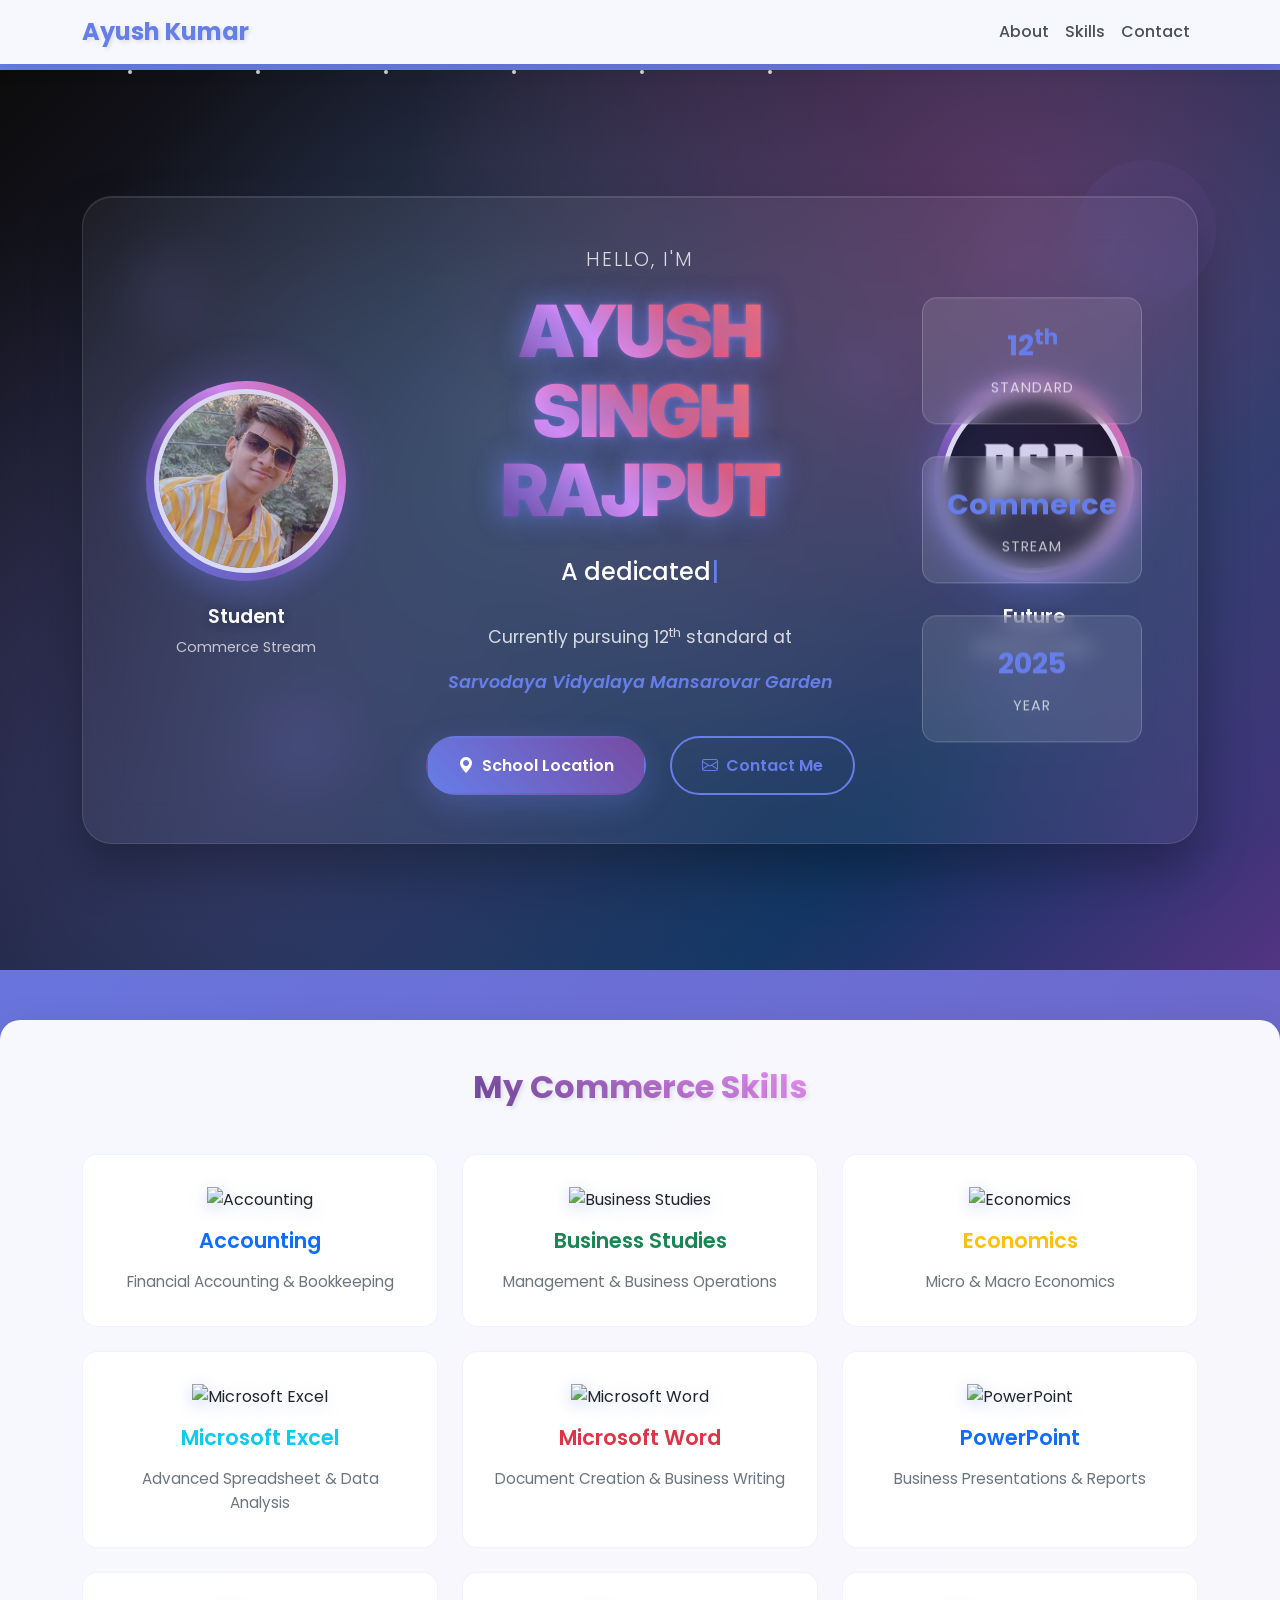
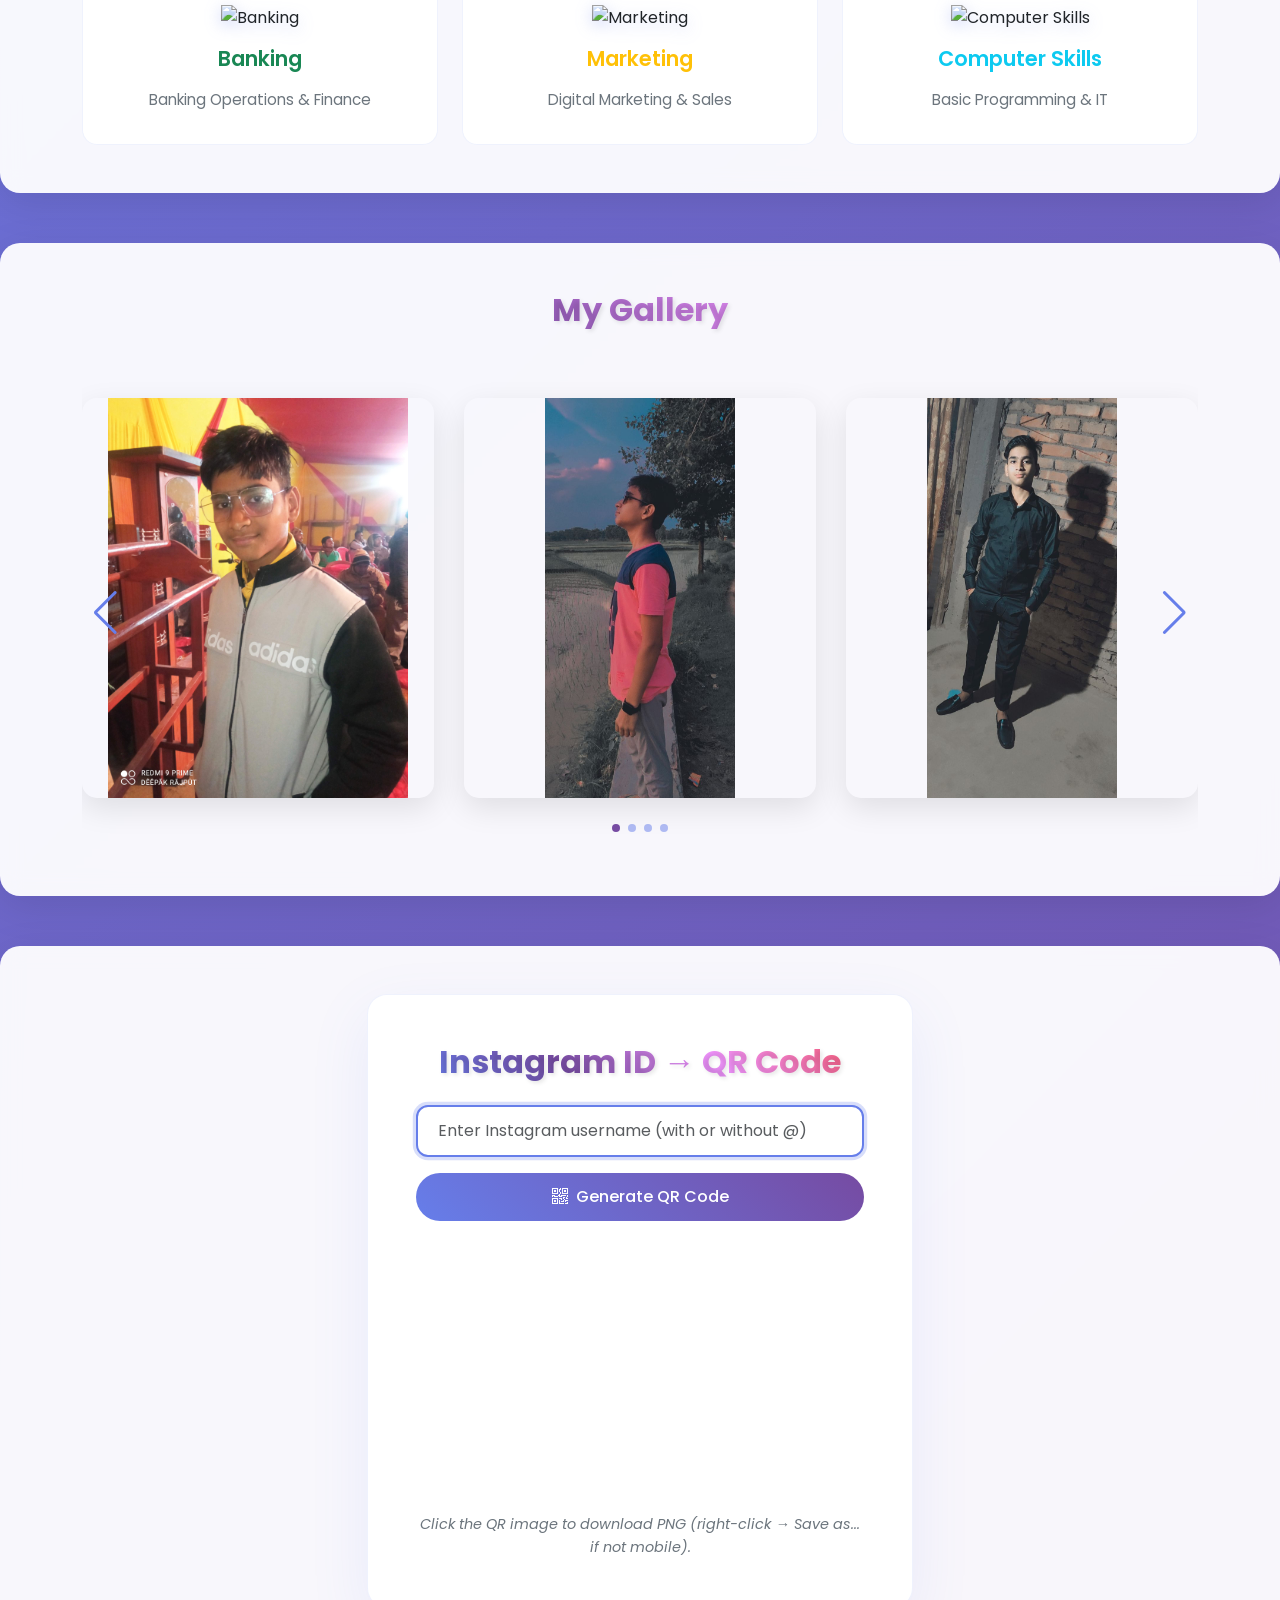
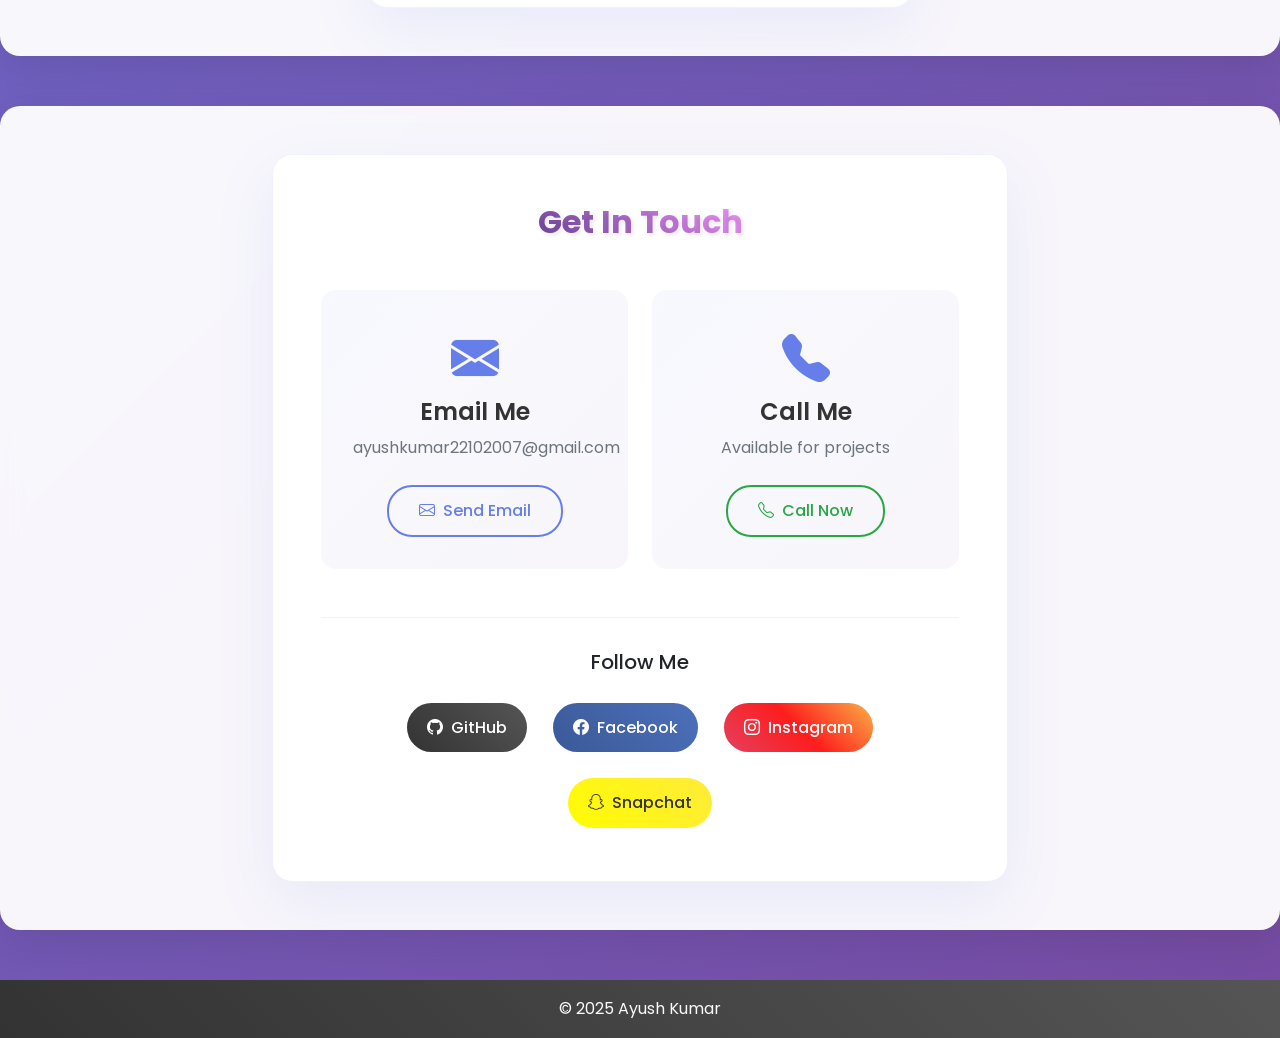
==== commit aea24ab7: "Update index.html and style.css to enhance layout and add QR code functionality. Improved HTML struc" ====
--- a/index.html
+++ b/index.html
@@ -1,336 +1,488 @@
 <!DOCTYPE html>
 <html lang="en">
-
-<head>
-    <meta charset="UTF-8">
-    <meta name="viewport" content="width=device-width, initial-scale=1.0">
+  <head>
+    <meta charset="UTF-8" />
+    <meta name="viewport" content="width=device-width, initial-scale=1.0" />
     <title>Ayush Singh Rajput - Commerce Student</title>
     <!-- Google Fonts -->
-    <link href="https://fonts.googleapis.com/css2?family=Poppins:wght@300;400;500;600;700;800&family=Inter:wght@300;400;500;600;700;800;900&family=Dancing+Script:wght@400;500;600;700&family=Orbitron:wght@400;500;600;700;800;900&family=Fredoka+One&display=swap" rel="stylesheet">
+    <link
+      href="https://fonts.googleapis.com/css2?family=Poppins:wght@300;400;500;600;700;800&family=Inter:wght@300;400;500;600;700;800;900&family=Dancing+Script:wght@400;500;600;700&family=Orbitron:wght@400;500;600;700;800;900&family=Fredoka+One&display=swap"
+      rel="stylesheet"
+    />
     <!-- Bootstrap CSS -->
-    <link href="https://cdn.jsdelivr.net/npm/bootstrap@5.3.0-alpha1/dist/css/bootstrap.min.css" rel="stylesheet">
+    <link
+      href="https://cdn.jsdelivr.net/npm/bootstrap@5.3.0-alpha1/dist/css/bootstrap.min.css"
+      rel="stylesheet"
+    />
     <!-- Bootstrap Icons -->
-    <link href="https://cdn.jsdelivr.net/npm/bootstrap-icons@1.7.2/font/bootstrap-icons.css" rel="stylesheet">
+    <link
+      href="https://cdn.jsdelivr.net/npm/bootstrap-icons@1.7.2/font/bootstrap-icons.css"
+      rel="stylesheet"
+    />
     <!-- Swiper CSS -->
-    <link rel="stylesheet" href="https://cdn.jsdelivr.net/npm/swiper@11/swiper-bundle.min.css">
+    <link
+      rel="stylesheet"
+      href="https://cdn.jsdelivr.net/npm/swiper@11/swiper-bundle.min.css"
+    />
+    <!-- QRCode.js -->
+    <script src="https://cdnjs.cloudflare.com/ajax/libs/qrcodejs/1.0.0/qrcode.min.js"></script>
     <!-- Custom CSS -->
-    <link rel="stylesheet" href="./css/style.css">
-    <link rel="apple-touch-icon" sizes="180x180" href="./images/apple-touch-icon.png">
-    <link rel="icon" type="image/png" sizes="32x32" href="./images/favicon-32x32.png">
-    <link rel="icon" type="image/png" sizes="16x16" href="./images/favicon-16x16.png">
-    <link rel="icon" type="image/ico" sizes="16x16" href="./images/favicon.ico">
-    <link rel="manifest" href="./images/site.webmanifest">
-</head>
-
-<body>
+    <link rel="stylesheet" href="./css/style.css" />
+    <link
+      rel="apple-touch-icon"
+      sizes="180x180"
+      href="./images/apple-touch-icon.png"
+    />
+    <link
+      rel="icon"
+      type="image/png"
+      sizes="32x32"
+      href="./images/favicon-32x32.png"
+    />
+    <link
+      rel="icon"
+      type="image/png"
+      sizes="16x16"
+      href="./images/favicon-16x16.png"
+    />
+    <link
+      rel="icon"
+      type="image/ico"
+      sizes="16x16"
+      href="./images/favicon.ico"
+    />
+    <link rel="manifest" href="./images/site.webmanifest" />
+  </head>
+
+  <body>
     <nav class="navbar navbar-expand-lg navbar-light bg-light fixed-top">
-        <div class="container">
-            <a class="navbar-brand" href="">Ayush Kumar</a>
-            <button class="navbar-toggler" type="button" data-bs-toggle="collapse" data-bs-target="#navbarNav">
-                <span class="navbar-toggler-icon"></span>
-            </button>
-            <div class="collapse navbar-collapse" id="navbarNav">
-                <ul class="navbar-nav ms-auto">
-                    <li class="nav-item">
-                        <a class="nav-link" href="#about">About</a>
-                    </li>
-                    <li class="nav-item">
-                        <a class="nav-link" href="#skills">Skills</a>
-                    </li>
-                    <li class="nav-item">
-                        <a class="nav-link" href="#contact">Contact</a>
-                    </li>
-                </ul>
-            </div>
-        </div>
+      <div class="container">
+        <a class="navbar-brand" href="">Ayush Kumar</a>
+        <button
+          class="navbar-toggler"
+          type="button"
+          data-bs-toggle="collapse"
+          data-bs-target="#navbarNav"
+        >
+          <span class="navbar-toggler-icon"></span>
+        </button>
+        <div class="collapse navbar-collapse" id="navbarNav">
+          <ul class="navbar-nav ms-auto">
+            <li class="nav-item">
+              <a class="nav-link" href="#about">About</a>
+            </li>
+            <li class="nav-item">
+              <a class="nav-link" href="#skills">Skills</a>
+            </li>
+            <li class="nav-item">
+              <a class="nav-link" href="#contact">Contact</a>
+            </li>
+          </ul>
+        </div>
+      </div>
     </nav>
 
     <section class="hero-section py-5" id="about">
-        <!-- Animated Background Elements -->
-        <div class="hero-bg-elements">
-            <div class="floating-shapes">
-                <div class="shape shape-1"></div>
-                <div class="shape shape-2"></div>
-                <div class="shape shape-3"></div>
-                <div class="shape shape-4"></div>
-                <div class="shape shape-5"></div>
-            </div>
-            <div class="particles">
-                <div class="particle"></div>
-                <div class="particle"></div>
-                <div class="particle"></div>
-                <div class="particle"></div>
-                <div class="particle"></div>
-                <div class="particle"></div>
-            </div>
-        </div>
-        
-        <div class="container">
-            <div class="hero-content">
-                <!-- Main Hero Card -->
-                <div class="hero-card">
-                    <div class="hero-card-inner">
-                        <!-- Left Profile Section -->
-                        <div class="profile-section">
-                            <div class="profile-container">
-                                <div class="profile-ring">
-                                    <div class="profile-ring-inner">
-                                        <img src="./images/profile.png" alt="Ayush Kumar" class="profile-img">
-                                    </div>
-                                    <div class="profile-glow"></div>
-                                </div>
-                                <div class="profile-info">
-                                    <h3 class="profile-title">Student</h3>
-                                    <p class="profile-subtitle">Commerce Stream</p>
-                                </div>
-                            </div>
-                        </div>
-                        
-                        <!-- Center Content Section -->
-                        <div class="content-section">
-                            <div class="content-wrapper">
-                                <div class="greeting-text">
-                                    <span class="greeting">Hello, I'm</span>
-                                </div>
-                                <h1 class="hero-title">
-                                    <span class="title-line" data-text="AYUSH">AYUSH</span>
-                                    <span class="title-line" data-text="SINGH RAJPUT">SINGH RAJPUT</span>
-                                </h1>
-                                <div class="hero-subtitle">
-                                    <span class="typing-text">A dedicated Commerce Student</span>
-                                </div>
-                                <div class="hero-description">
-                                    <p>Currently pursuing 12<sup>th</sup> standard at</p>
-                                    <p class="school-name">Sarvodaya Vidyalaya Mansarovar Garden</p>
-                                </div>
-                                <div class="hero-actions">
-                                    <a href="https://maps.app.goo.gl/c1pUQCy3zZ9JSPF66" class="btn-hero primary">
-                                        <i class="bi bi-geo-alt-fill"></i>
-                                        <span>School Location</span>
-                                        <div class="btn-glow"></div>
-                                    </a>
-                                    <a href="#contact" class="btn-hero secondary">
-                                        <i class="bi bi-envelope"></i>
-                                        <span>Contact Me</span>
-                                    </a>
-                                </div>
-                            </div>
-                        </div>
-                        
-                        <!-- Right Profile Section -->
-                        <div class="profile-section">
-                            <div class="profile-container">
-                                <div class="profile-ring">
-                                    <div class="profile-ring-inner">
-                                        <img src="./images/asr.jpg" alt="Ayush Kumar" class="profile-img">
-                                    </div>
-                                    <div class="profile-glow"></div>
-                                </div>
-                                <div class="profile-info">
-                                    <h3 class="profile-title">Future</h3>
-                                    <p class="profile-subtitle">Business Leader</p>
-                                </div>
-                            </div>
-                        </div>
+      <!-- Animated Background Elements -->
+      <div class="hero-bg-elements">
+        <div class="floating-shapes">
+          <div class="shape shape-1"></div>
+          <div class="shape shape-2"></div>
+          <div class="shape shape-3"></div>
+          <div class="shape shape-4"></div>
+          <div class="shape shape-5"></div>
+        </div>
+        <div class="particles">
+          <div class="particle"></div>
+          <div class="particle"></div>
+          <div class="particle"></div>
+          <div class="particle"></div>
+          <div class="particle"></div>
+          <div class="particle"></div>
+        </div>
+      </div>
+
+      <div class="container">
+        <div class="hero-content">
+          <!-- Main Hero Card -->
+          <div class="hero-card">
+            <div class="hero-card-inner">
+              <!-- Left Profile Section -->
+              <div class="profile-section">
+                <div class="profile-container">
+                  <div class="profile-ring">
+                    <div class="profile-ring-inner">
+                      <img
+                        src="./images/profile.png"
+                        alt="Ayush Kumar"
+                        class="profile-img"
+                      />
                     </div>
-                </div>
-                
-                <!-- Floating Stats -->
-                <div class="floating-stats">
-                    <div class="stat-item">
-                        <div class="stat-number">12<sup>th</sup></div>
-                        <div class="stat-label">Standard</div>
+                    <div class="profile-glow"></div>
+                  </div>
+                  <div class="profile-info">
+                    <h3 class="profile-title">Student</h3>
+                    <p class="profile-subtitle">Commerce Stream</p>
+                  </div>
+                </div>
+              </div>
+
+              <!-- Center Content Section -->
+              <div class="content-section">
+                <div class="content-wrapper">
+                  <div class="greeting-text">
+                    <span class="greeting">Hello, I'm</span>
+                  </div>
+                  <h1 class="hero-title">
+                    <span class="title-line" data-text="AYUSH">AYUSH</span>
+                    <span class="title-line" data-text="SINGH RAJPUT"
+                      >SINGH RAJPUT</span
+                    >
+                  </h1>
+                  <div class="hero-subtitle">
+                    <span class="typing-text"
+                      >A dedicated Commerce Student</span
+                    >
+                  </div>
+                  <div class="hero-description">
+                    <p>Currently pursuing 12<sup>th</sup> standard at</p>
+                    <p class="school-name">
+                      Sarvodaya Vidyalaya Mansarovar Garden
+                    </p>
+                  </div>
+                  <div class="hero-actions">
+                    <a
+                      href="https://maps.app.goo.gl/c1pUQCy3zZ9JSPF66"
+                      class="btn-hero primary"
+                    >
+                      <i class="bi bi-geo-alt-fill"></i>
+                      <span>School Location</span>
+                      <div class="btn-glow"></div>
+                    </a>
+                    <a href="#contact" class="btn-hero secondary">
+                      <i class="bi bi-envelope"></i>
+                      <span>Contact Me</span>
+                    </a>
+                  </div>
+                </div>
+              </div>
+
+              <!-- Right Profile Section -->
+              <div class="profile-section">
+                <div class="profile-container">
+                  <div class="profile-ring">
+                    <div class="profile-ring-inner">
+                      <img
+                        src="./images/asr.jpg"
+                        alt="Ayush Kumar"
+                        class="profile-img"
+                      />
                     </div>
-                    <div class="stat-item">
-                        <div class="stat-number">Commerce</div>
-                        <div class="stat-label">Stream</div>
-                    </div>
-                    <div class="stat-item">
-                        <div class="stat-number">2024</div>
-                        <div class="stat-label">Year</div>
-                    </div>
-                </div>
-            </div>
-        </div>
+                    <div class="profile-glow"></div>
+                  </div>
+                  <div class="profile-info">
+                    <h3 class="profile-title">Future</h3>
+                    <p class="profile-subtitle">Business Leader</p>
+                  </div>
+                </div>
+              </div>
+            </div>
+          </div>
+
+          <!-- Floating Stats -->
+          <div class="floating-stats">
+            <div class="stat-item">
+              <div class="stat-number">12<sup>th</sup></div>
+              <div class="stat-label">Standard</div>
+            </div>
+            <div class="stat-item">
+              <div class="stat-number">Commerce</div>
+              <div class="stat-label">Stream</div>
+            </div>
+            <div class="stat-item">
+              <div class="stat-number">2025</div>
+              <div class="stat-label">Year</div>
+            </div>
+          </div>
+        </div>
+      </div>
     </section>
 
     <section class="py-5" id="skills">
-        <div class="container">
-            <h2 class="text-center mb-5 text-gradient">My Commerce Skills</h2>
-            <div class="row g-4">
-                <div class="col-lg-4 col-md-6 text-center">
-                    <div class="skill-card">
-                        <img src="https://cdn-icons-png.flaticon.com/512/1055/1055687.png" alt="Accounting" class="skill-icon">
-                        <h3 class="text-primary">Accounting</h3>
-                        <p>Financial Accounting & Bookkeeping</p>
-                    </div>
-                </div>
-                <div class="col-lg-4 col-md-6 text-center">
-                    <div class="skill-card">
-                        <img src="https://cdn-icons-png.flaticon.com/512/2920/2920277.png" alt="Business Studies" class="skill-icon">
-                        <h3 class="text-success">Business Studies</h3>
-                        <p>Management & Business Operations</p>
-                    </div>
-                </div>
-                <div class="col-lg-4 col-md-6 text-center">
-                    <div class="skill-card">
-                        <img src="https://cdn-icons-png.flaticon.com/512/1570/1570887.png" alt="Economics" class="skill-icon">
-                        <h3 class="text-warning">Economics</h3>
-                        <p>Micro & Macro Economics</p>
-                    </div>
-                </div>
-                <div class="col-lg-4 col-md-6 text-center">
-                    <div class="skill-card">
-                        <img src="https://cdn-icons-png.flaticon.com/512/732/732220.png" alt="Microsoft Excel" class="skill-icon">
-                        <h3 class="text-info">Microsoft Excel</h3>
-                        <p>Advanced Spreadsheet & Data Analysis</p>
-                    </div>
-                </div>
-                <div class="col-lg-4 col-md-6 text-center">
-                    <div class="skill-card">
-                        <img src="https://cdn-icons-png.flaticon.com/512/888/888882.png" alt="Microsoft Word" class="skill-icon">
-                        <h3 class="text-danger">Microsoft Word</h3>
-                        <p>Document Creation & Business Writing</p>
-                    </div>
-                </div>
-                <div class="col-lg-4 col-md-6 text-center">
-                    <div class="skill-card">
-                        <img src="https://cdn-icons-png.flaticon.com/512/888/888883.png" alt="PowerPoint" class="skill-icon">
-                        <h3 class="text-primary">PowerPoint</h3>
-                        <p>Business Presentations & Reports</p>
-                    </div>
-                </div>
-                <div class="col-lg-4 col-md-6 text-center">
-                    <div class="skill-card">
-                        <img src="https://cdn-icons-png.flaticon.com/512/1570/1570888.png" alt="Banking" class="skill-icon">
-                        <h3 class="text-success">Banking</h3>
-                        <p>Banking Operations & Finance</p>
-                    </div>
-                </div>
-                <div class="col-lg-4 col-md-6 text-center">
-                    <div class="skill-card">
-                        <img src="https://cdn-icons-png.flaticon.com/512/1055/1055688.png" alt="Marketing" class="skill-icon">
-                        <h3 class="text-warning">Marketing</h3>
-                        <p>Digital Marketing & Sales</p>
-                    </div>
-                </div>
-                <div class="col-lg-4 col-md-6 text-center">
-                    <div class="skill-card">
-                        <img src="https://cdn-icons-png.flaticon.com/512/1055/1055689.png" alt="Computer Skills" class="skill-icon">
-                        <h3 class="text-info">Computer Skills</h3>
-                        <p>Basic Programming & IT</p>
-                    </div>
-                </div>
-            </div>
-        </div>
+      <div class="container">
+        <h2 class="text-center mb-5 text-gradient">My Commerce Skills</h2>
+        <div class="row g-4">
+          <div class="col-lg-4 col-md-6 text-center">
+            <div class="skill-card">
+              <img
+                src="https://cdn-icons-png.flaticon.com/512/1055/1055687.png"
+                alt="Accounting"
+                class="skill-icon"
+              />
+              <h3 class="text-primary">Accounting</h3>
+              <p>Financial Accounting & Bookkeeping</p>
+            </div>
+          </div>
+          <div class="col-lg-4 col-md-6 text-center">
+            <div class="skill-card">
+              <img
+                src="https://cdn-icons-png.flaticon.com/512/2920/2920277.png"
+                alt="Business Studies"
+                class="skill-icon"
+              />
+              <h3 class="text-success">Business Studies</h3>
+              <p>Management & Business Operations</p>
+            </div>
+          </div>
+          <div class="col-lg-4 col-md-6 text-center">
+            <div class="skill-card">
+              <img
+                src="https://cdn-icons-png.flaticon.com/512/1570/1570887.png"
+                alt="Economics"
+                class="skill-icon"
+              />
+              <h3 class="text-warning">Economics</h3>
+              <p>Micro & Macro Economics</p>
+            </div>
+          </div>
+          <div class="col-lg-4 col-md-6 text-center">
+            <div class="skill-card">
+              <img
+                src="https://cdn-icons-png.flaticon.com/512/732/732220.png"
+                alt="Microsoft Excel"
+                class="skill-icon"
+              />
+              <h3 class="text-info">Microsoft Excel</h3>
+              <p>Advanced Spreadsheet & Data Analysis</p>
+            </div>
+          </div>
+          <div class="col-lg-4 col-md-6 text-center">
+            <div class="skill-card">
+              <img
+                src="https://cdn-icons-png.flaticon.com/512/888/888882.png"
+                alt="Microsoft Word"
+                class="skill-icon"
+              />
+              <h3 class="text-danger">Microsoft Word</h3>
+              <p>Document Creation & Business Writing</p>
+            </div>
+          </div>
+          <div class="col-lg-4 col-md-6 text-center">
+            <div class="skill-card">
+              <img
+                src="https://cdn-icons-png.flaticon.com/512/888/888883.png"
+                alt="PowerPoint"
+                class="skill-icon"
+              />
+              <h3 class="text-primary">PowerPoint</h3>
+              <p>Business Presentations & Reports</p>
+            </div>
+          </div>
+          <div class="col-lg-4 col-md-6 text-center">
+            <div class="skill-card">
+              <img
+                src="https://cdn-icons-png.flaticon.com/512/1570/1570888.png"
+                alt="Banking"
+                class="skill-icon"
+              />
+              <h3 class="text-success">Banking</h3>
+              <p>Banking Operations & Finance</p>
+            </div>
+          </div>
+          <div class="col-lg-4 col-md-6 text-center">
+            <div class="skill-card">
+              <img
+                src="https://cdn-icons-png.flaticon.com/512/1055/1055688.png"
+                alt="Marketing"
+                class="skill-icon"
+              />
+              <h3 class="text-warning">Marketing</h3>
+              <p>Digital Marketing & Sales</p>
+            </div>
+          </div>
+          <div class="col-lg-4 col-md-6 text-center">
+            <div class="skill-card">
+              <img
+                src="https://cdn-icons-png.flaticon.com/512/1055/1055689.png"
+                alt="Computer Skills"
+                class="skill-icon"
+              />
+              <h3 class="text-info">Computer Skills</h3>
+              <p>Basic Programming & IT</p>
+            </div>
+          </div>
+        </div>
+      </div>
     </section>
 
     <section class="gallery py-5" id="gallery">
-        <div class="container">
-            <h2 class="text-center mb-5 text-gradient">My Gallery</h2>
-            <div class="swiper gallery-swiper">
-                <div class="swiper-wrapper">
-                    <div class="swiper-slide">
-                        <div class="gallery-item">
-                            <img src="./images/image00001.jpeg" alt="Gallery Image 1" class="img-fluid">
-                            <div class="gallery-overlay">
-                                <h5>Memories</h5>
-                                <p>Beautiful moments captured</p>
-                            </div>
-                        </div>
-                    </div>
-                    <div class="swiper-slide">
-                        <div class="gallery-item">
-                            <img src="./images/image00002.jpeg" alt="Gallery Image 2" class="img-fluid">
-                            <div class="gallery-overlay">
-                                <h5>Adventures</h5>
-                                <p>Exciting experiences</p>
-                            </div>
-                        </div>
-                    </div>
-                    <div class="swiper-slide">
-                        <div class="gallery-item">
-                            <img src="./images/image00003.jpeg" alt="Gallery Image 3" class="img-fluid">
-                            <div class="gallery-overlay">
-                                <h5>Friends</h5>
-                                <p>Great times with friends</p>
-                            </div>
-                        </div>
-                    </div>
-                    <div class="swiper-slide">
-                        <div class="gallery-item">
-                            <img src="./images/image00004.jpeg" alt="Gallery Image 4" class="img-fluid">
-                            <div class="gallery-overlay">
-                                <h5>School Life</h5>
-                                <p>Memorable school moments</p>
-                            </div>
-                        </div>
-                    </div>
-                </div>
-                <div class="swiper-pagination"></div>
-                <div class="swiper-button-next"></div>
-                <div class="swiper-button-prev"></div>
-            </div>
-        </div>
+      <div class="container">
+        <h2 class="text-center mb-5 text-gradient">My Gallery</h2>
+        <div class="swiper gallery-swiper">
+          <div class="swiper-wrapper">
+            <div class="swiper-slide">
+              <div class="gallery-item">
+                <img
+                  src="./images/image00001.jpeg"
+                  alt="Gallery Image 1"
+                  class="img-fluid"
+                />
+                <div class="gallery-overlay">
+                  <h5>Memories</h5>
+                  <p>Beautiful moments captured</p>
+                </div>
+              </div>
+            </div>
+            <div class="swiper-slide">
+              <div class="gallery-item">
+                <img
+                  src="./images/image00002.jpeg"
+                  alt="Gallery Image 2"
+                  class="img-fluid"
+                />
+                <div class="gallery-overlay">
+                  <h5>Adventures</h5>
+                  <p>Exciting experiences</p>
+                </div>
+              </div>
+            </div>
+            <div class="swiper-slide">
+              <div class="gallery-item">
+                <img
+                  src="./images/image00003.jpeg"
+                  alt="Gallery Image 3"
+                  class="img-fluid"
+                />
+                <div class="gallery-overlay">
+                  <h5>Friends</h5>
+                  <p>Great times with friends</p>
+                </div>
+              </div>
+            </div>
+            <div class="swiper-slide">
+              <div class="gallery-item">
+                <img
+                  src="./images/image00004.jpeg"
+                  alt="Gallery Image 4"
+                  class="img-fluid"
+                />
+                <div class="gallery-overlay">
+                  <h5>School Life</h5>
+                  <p>Memorable school moments</p>
+                </div>
+              </div>
+            </div>
+          </div>
+          <div class="swiper-pagination"></div>
+          <div class="swiper-button-next"></div>
+          <div class="swiper-button-prev"></div>
+        </div>
+      </div>
     </section>
 
+    <section class="qr-section py-5" id="qr-generator">
+      <div class="container">
+        <div class="row justify-content-center">
+          <div class="col-lg-6">
+            <div class="qr-card">
+              <h2 class="text-center mb-4 text-gradient">
+                Instagram ID → QR Code
+              </h2>
+              <div class="qr-form">
+                <input
+                  type="text"
+                  id="qr-username"
+                  class="form-control mb-3"
+                  placeholder="Enter Instagram username (with or without @)"
+                  autofocus
+                />
+                <button id="qr-generate" class="btn btn-primary w-100 mb-3">
+                  <i class="bi bi-qr-code me-2"></i>Generate QR Code
+                </button>
+                <div class="qr-wrapper text-center" id="qr-container"></div>
+                <div class="qr-note text-center mt-3">
+                  Click the QR image to download PNG (right-click → Save as...
+                  if not mobile).
+                </div>
+              </div>
+            </div>
+          </div>
+        </div>
+      </div>
+    </section>
+
     <section class="contact-section py-5" id="contact">
-        <div class="container">
-            <div class="row justify-content-center">
-                <div class="col-lg-8">
-                    <div class="contact-card">
-                        <h2 class="text-center mb-5 text-gradient">Get In Touch</h2>
-                        <div class="row g-4">
-                            <div class="col-md-6 text-center">
-                                <div class="contact-item">
-                                    <i class="bi bi-envelope-fill contact-icon"></i>
-                                    <h4>Email Me</h4>
-                                    <p>ayushkumar22102007@gmail.com</p>
-                                    <a href="mailto:ayushkumar22102007@gmail.com" class="btn btn-outline-primary">
-                                        <i class="bi bi-envelope me-2"></i>Send Email
-                                    </a>
-                                </div>
-                            </div>
-                            <div class="col-md-6 text-center">
-                                <div class="contact-item">
-                                    <i class="bi bi-telephone-fill contact-icon"></i>
-                                    <h4>Call Me</h4>
-                                    <p>Available for projects</p>
-                                    <a href="tel:+919211343249" class="btn btn-outline-success">
-                                        <i class="bi bi-telephone me-2"></i>Call Now
-                                    </a>
-                                </div>
-                            </div>
-                        </div>
-                        <div class="social-links mt-5">
-                            <h5 class="text-center mb-4">Follow Me</h5>
-                            <div class="d-flex justify-content-center flex-wrap gap-3">
-                                <a href="https://www.github.com/iayushrajput" class="social-link github">
-                                    <i class="bi bi-github"></i>
-                                    <span>GitHub</span>
-                                </a>
-                                <a href="https://www.facebook.com/harender.singht" class="social-link facebook">
-                                    <i class="bi bi-facebook"></i>
-                                    <span>Facebook</span>
-                                </a>
-                                <a href="https://www.instagram.com/i.ayushrajput" class="social-link instagram">
-                                    <i class="bi bi-instagram"></i>
-                                    <span>Instagram</span>
-                                </a>
-                                <a href="https://www.snapchat.com/ayushkumar20120" class="social-link snapchat">
-                                    <i class="bi bi-snapchat"></i>
-                                    <span>Snapchat</span>
-                                </a>
-                            </div>
-                        </div>
-                    </div>
-                </div>
-            </div>
-        </div>
+      <div class="container">
+        <div class="row justify-content-center">
+          <div class="col-lg-8">
+            <div class="contact-card">
+              <h2 class="text-center mb-5 text-gradient">Get In Touch</h2>
+              <div class="row g-4">
+                <div class="col-md-6 text-center">
+                  <div class="contact-item">
+                    <i class="bi bi-envelope-fill contact-icon"></i>
+                    <h4>Email Me</h4>
+                    <p>ayushkumar22102007@gmail.com</p>
+                    <a
+                      href="mailto:ayushkumar22102007@gmail.com"
+                      class="btn btn-outline-primary"
+                    >
+                      <i class="bi bi-envelope me-2"></i>Send Email
+                    </a>
+                  </div>
+                </div>
+                <div class="col-md-6 text-center">
+                  <div class="contact-item">
+                    <i class="bi bi-telephone-fill contact-icon"></i>
+                    <h4>Call Me</h4>
+                    <p>Available for projects</p>
+                    <a href="tel:+919211343249" class="btn btn-outline-success">
+                      <i class="bi bi-telephone me-2"></i>Call Now
+                    </a>
+                  </div>
+                </div>
+              </div>
+              <div class="social-links mt-5">
+                <h5 class="text-center mb-4">Follow Me</h5>
+                <div class="d-flex justify-content-center flex-wrap gap-3">
+                  <a
+                    href="https://www.github.com/iayushrajput"
+                    class="social-link github"
+                  >
+                    <i class="bi bi-github"></i>
+                    <span>GitHub</span>
+                  </a>
+                  <a
+                    href="https://www.facebook.com/harender.singht"
+                    class="social-link facebook"
+                  >
+                    <i class="bi bi-facebook"></i>
+                    <span>Facebook</span>
+                  </a>
+                  <a
+                    href="https://www.instagram.com/i.ayushrajput"
+                    class="social-link instagram"
+                  >
+                    <i class="bi bi-instagram"></i>
+                    <span>Instagram</span>
+                  </a>
+                  <a
+                    href="https://www.snapchat.com/ayushkumar20120"
+                    class="social-link snapchat"
+                  >
+                    <i class="bi bi-snapchat"></i>
+                    <span>Snapchat</span>
+                  </a>
+                </div>
+              </div>
+            </div>
+          </div>
+        </div>
+      </div>
     </section>
 
     <footer class="bg-dark text-light text-center py-3">
-        <p class="mb-0">&copy; 2025 Ayush Kumar</p>
+      <p class="mb-0">&copy; 2025 Ayush Kumar</p>
     </footer>
 
     <!-- Bootstrap JS -->
@@ -338,114 +490,205 @@
     <!-- Swiper JS -->
     <script src="https://cdn.jsdelivr.net/npm/swiper@11/swiper-bundle.min.js"></script>
     <script>
-        // Initialize Swiper
-        const swiper = new Swiper('.gallery-swiper', {
-            slidesPerView: 1,
-            spaceBetween: 30,
-            loop: true,
-            autoplay: {
-                delay: 3000,
-                disableOnInteraction: false,
-            },
-            pagination: {
-                el: '.swiper-pagination',
-                clickable: true,
-            },
-            navigation: {
-                nextEl: '.swiper-button-next',
-                prevEl: '.swiper-button-prev',
-            },
-            breakpoints: {
-                768: {
-                    slidesPerView: 2,
-                },
-                1024: {
-                    slidesPerView: 3,
-                },
-            },
+      // Initialize Swiper
+      const swiper = new Swiper(".gallery-swiper", {
+        slidesPerView: 1,
+        spaceBetween: 30,
+        loop: true,
+        autoplay: {
+          delay: 3000,
+          disableOnInteraction: false,
+        },
+        pagination: {
+          el: ".swiper-pagination",
+          clickable: true,
+        },
+        navigation: {
+          nextEl: ".swiper-button-next",
+          prevEl: ".swiper-button-prev",
+        },
+        breakpoints: {
+          768: {
+            slidesPerView: 2,
+          },
+          1024: {
+            slidesPerView: 3,
+          },
+        },
+      });
+
+      // Smooth scrolling for navigation links
+      document.querySelectorAll('a[href^="#"]').forEach((anchor) => {
+        anchor.addEventListener("click", function (e) {
+          e.preventDefault();
+          const target = document.querySelector(this.getAttribute("href"));
+          if (target) {
+            target.scrollIntoView({
+              behavior: "smooth",
+              block: "start",
+            });
+          }
         });
-
-        // Smooth scrolling for navigation links
-        document.querySelectorAll('a[href^="#"]').forEach(anchor => {
-            anchor.addEventListener('click', function (e) {
-                e.preventDefault();
-                const target = document.querySelector(this.getAttribute('href'));
-                if (target) {
-                    target.scrollIntoView({
-                        behavior: 'smooth',
-                        block: 'start'
-                    });
-                }
+      });
+
+      // Add scroll effect to navbar
+      window.addEventListener("scroll", function () {
+        const navbar = document.querySelector(".navbar");
+        if (window.scrollY > 50) {
+          navbar.classList.add("navbar-scrolled");
+        } else {
+          navbar.classList.remove("navbar-scrolled");
+        }
+      });
+
+      // Futuristic typing effect
+      function typeWriter(element, text, speed = 100) {
+        let i = 0;
+        element.innerHTML = "";
+
+        function type() {
+          if (i < text.length) {
+            element.innerHTML += text.charAt(i);
+            i++;
+            setTimeout(type, speed);
+          }
+        }
+        type();
+      }
+
+      // Initialize typing effect when page loads
+      window.addEventListener("load", function () {
+        const typingElement = document.querySelector(".typing-text");
+        if (typingElement) {
+          const text = typingElement.textContent;
+          typeWriter(typingElement, text, 150);
+        }
+      });
+
+      // Add parallax effect to floating shapes
+      window.addEventListener("scroll", function () {
+        const scrolled = window.pageYOffset;
+        const shapes = document.querySelectorAll(".shape");
+
+        shapes.forEach((shape, index) => {
+          const speed = 0.5 + index * 0.1;
+          shape.style.transform = `translateY(${scrolled * speed}px) rotate(${
+            scrolled * 0.1
+          }deg)`;
+        });
+      });
+
+      // Add mouse movement effect to hero card
+      const heroCard = document.querySelector(".hero-card");
+      if (heroCard) {
+        heroCard.addEventListener("mousemove", function (e) {
+          const rect = heroCard.getBoundingClientRect();
+          const x = e.clientX - rect.left;
+          const y = e.clientY - rect.top;
+
+          const centerX = rect.width / 2;
+          const centerY = rect.height / 2;
+
+          const rotateX = (y - centerY) / 10;
+          const rotateY = (centerX - x) / 10;
+
+          heroCard.style.transform = `perspective(1000px) rotateX(${rotateX}deg) rotateY(${rotateY}deg)`;
+        });
+
+        heroCard.addEventListener("mouseleave", function () {
+          heroCard.style.transform =
+            "perspective(1000px) rotateX(0deg) rotateY(0deg)";
+        });
+      }
+
+      // QR Code Generator functionality
+      const usernameInput = document.getElementById("qr-username");
+      const qrGenerateBtn = document.getElementById("qr-generate");
+      const qrContainer = document.getElementById("qr-container");
+      let qrcodeInstance = null;
+
+      function normalizeUsername(u) {
+        if (!u) return "";
+        u = u.trim();
+        if (u.startsWith("@")) u = u.slice(1);
+        return u;
+      }
+
+      function makeInstagramURL(u) {
+        u = normalizeUsername(u);
+        return u ? `https://instagram.com/${u}` : "";
+      }
+
+      function clearQR() {
+        qrContainer.innerHTML = "";
+        qrcodeInstance = null;
+      }
+
+      function generateQR(u) {
+        clearQR();
+        const url = makeInstagramURL(u);
+        if (!url) {
+          alert("Please enter a username first.");
+          return;
+        }
+        // create QRCode (QRCode.js will inject a <canvas> or <img>)
+        qrcodeInstance = new QRCode(qrContainer, {
+          text: url,
+          width: 240,
+          height: 240,
+          correctLevel: QRCode.CorrectLevel.M,
+        });
+        // allow click-to-download by converting canvas to image and linking
+        setTimeout(() => {
+          const canvas = qrContainer.querySelector("canvas");
+          if (canvas) {
+            const dataUrl = canvas.toDataURL("image/png");
+            const img = document.createElement("img");
+            img.src = dataUrl;
+            img.alt = url;
+            img.style.cursor = "pointer";
+            img.style.borderRadius = "12px";
+            img.style.boxShadow = "0 10px 30px rgba(102, 126, 234, 0.3)";
+            img.style.transition = "transform 0.3s ease";
+            img.title = "Click to download";
+            img.addEventListener("click", () => {
+              const a = document.createElement("a");
+              a.href = dataUrl;
+              a.download = `${normalizeUsername(u)}_insta_qr.png`;
+              a.click();
             });
+            img.addEventListener("mouseenter", () => {
+              img.style.transform = "scale(1.05)";
+            });
+            img.addEventListener("mouseleave", () => {
+              img.style.transform = "scale(1)";
+            });
+            qrContainer.innerHTML = "";
+            qrContainer.appendChild(img);
+          } else {
+            // fallback if library produced an <img> already
+            const producedImg = qrContainer.querySelector("img");
+            if (producedImg) {
+              producedImg.style.cursor = "pointer";
+              producedImg.style.borderRadius = "12px";
+              producedImg.title = url;
+              producedImg.addEventListener("click", () => {
+                // open in new tab where user can save
+                window.open(producedImg.src, "_blank");
+              });
+            }
+          }
+        }, 50);
+      }
+
+      if (qrGenerateBtn && usernameInput) {
+        qrGenerateBtn.addEventListener("click", () =>
+          generateQR(usernameInput.value)
+        );
+        usernameInput.addEventListener("keydown", (e) => {
+          if (e.key === "Enter") generateQR(usernameInput.value);
         });
-
-        // Add scroll effect to navbar
-        window.addEventListener('scroll', function() {
-            const navbar = document.querySelector('.navbar');
-            if (window.scrollY > 50) {
-                navbar.classList.add('navbar-scrolled');
-            } else {
-                navbar.classList.remove('navbar-scrolled');
-            }
-        });
-
-        // Futuristic typing effect
-        function typeWriter(element, text, speed = 100) {
-            let i = 0;
-            element.innerHTML = '';
-            
-            function type() {
-                if (i < text.length) {
-                    element.innerHTML += text.charAt(i);
-                    i++;
-                    setTimeout(type, speed);
-                }
-            }
-            type();
-        }
-
-        // Initialize typing effect when page loads
-        window.addEventListener('load', function() {
-            const typingElement = document.querySelector('.typing-text');
-            if (typingElement) {
-                const text = typingElement.textContent;
-                typeWriter(typingElement, text, 150);
-            }
-        });
-
-        // Add parallax effect to floating shapes
-        window.addEventListener('scroll', function() {
-            const scrolled = window.pageYOffset;
-            const shapes = document.querySelectorAll('.shape');
-            
-            shapes.forEach((shape, index) => {
-                const speed = 0.5 + (index * 0.1);
-                shape.style.transform = `translateY(${scrolled * speed}px) rotate(${scrolled * 0.1}deg)`;
-            });
-        });
-
-        // Add mouse movement effect to hero card
-        const heroCard = document.querySelector('.hero-card');
-        if (heroCard) {
-            heroCard.addEventListener('mousemove', function(e) {
-                const rect = heroCard.getBoundingClientRect();
-                const x = e.clientX - rect.left;
-                const y = e.clientY - rect.top;
-                
-                const centerX = rect.width / 2;
-                const centerY = rect.height / 2;
-                
-                const rotateX = (y - centerY) / 10;
-                const rotateY = (centerX - x) / 10;
-                
-                heroCard.style.transform = `perspective(1000px) rotateX(${rotateX}deg) rotateY(${rotateY}deg)`;
-            });
-            
-            heroCard.addEventListener('mouseleave', function() {
-                heroCard.style.transform = 'perspective(1000px) rotateX(0deg) rotateY(0deg)';
-            });
-        }
+      }
     </script>
-</body>
-
-</html>+  </body>
+</html>
--- a/css/style.css
+++ b/css/style.css
@@ -238,6 +238,37 @@
 
 .profile-container {
     text-align: center;
+    position: relative;
+}
+
+/* Corner Image in Profile Section */
+.profile-corner-image {
+    position: absolute;
+    top: -10px;
+    right: -10px;
+    width: 120px;
+    height: 150px;
+    border-radius: 12px;
+    overflow: hidden;
+    box-shadow: 
+        0 10px 25px rgba(0, 0, 0, 0.3),
+        0 0 0 2px rgba(102, 126, 234, 0.5);
+    background: linear-gradient(45deg, #667eea, #764ba2);
+    padding: 3px;
+    z-index: 10;
+    transform: rotate(5deg);
+    transition: transform 0.3s ease;
+}
+
+.profile-corner-image:hover {
+    transform: rotate(0deg) scale(1.05);
+}
+
+.corner-img {
+    width: 100%;
+    height: 100%;
+    object-fit: cover;
+    border-radius: 10px;
 }
 
 .profile-ring {
@@ -786,6 +817,62 @@
     color: #764ba2;
 }
 
+/* QR Section */
+.qr-section {
+    background: rgba(255, 255, 255, 0.95);
+    backdrop-filter: blur(10px);
+    border-radius: 20px;
+    margin: 50px 0;
+    box-shadow: 0 10px 40px rgba(0, 0, 0, 0.1);
+}
+
+.qr-card {
+    background: white;
+    border-radius: 20px;
+    padding: 3rem;
+    box-shadow: 0 20px 60px rgba(102, 126, 234, 0.1);
+    border: 1px solid rgba(102, 126, 234, 0.1);
+    transition: all 0.3s ease;
+}
+
+.qr-card:hover {
+    box-shadow: 0 25px 70px rgba(102, 126, 234, 0.15);
+    transform: translateY(-5px);
+}
+
+.qr-form input {
+    padding: 12px 20px;
+    border: 2px solid rgba(102, 126, 234, 0.2);
+    border-radius: 12px;
+    font-size: 1rem;
+    transition: all 0.3s ease;
+}
+
+.qr-form input:focus {
+    border-color: #667eea;
+    box-shadow: 0 0 0 0.2rem rgba(102, 126, 234, 0.25);
+    outline: none;
+}
+
+.qr-wrapper {
+    min-height: 260px;
+    display: flex;
+    align-items: center;
+    justify-content: center;
+    padding: 20px;
+}
+
+.qr-wrapper img {
+    max-width: 100%;
+    height: auto;
+}
+
+.qr-note {
+    color: #6c757d;
+    font-size: 0.9rem;
+    font-style: italic;
+}
+
 /* Contact Section */
 .contact-section {
     background: rgba(255, 255, 255, 0.95);
@@ -1017,6 +1104,13 @@
     .content-section {
         order: 1;
     }
+    
+    .profile-corner-image {
+        width: 100px;
+        height: 120px;
+        top: -5px;
+        right: -5px;
+    }
 }
 
 @media (max-width: 768px) {
@@ -1039,6 +1133,13 @@
         height: 150px;
     }
     
+    .profile-corner-image {
+        width: 80px;
+        height: 100px;
+        top: 0;
+        right: 0;
+    }
+    
     .hero-actions {
         flex-direction: column;
         align-items: center;
